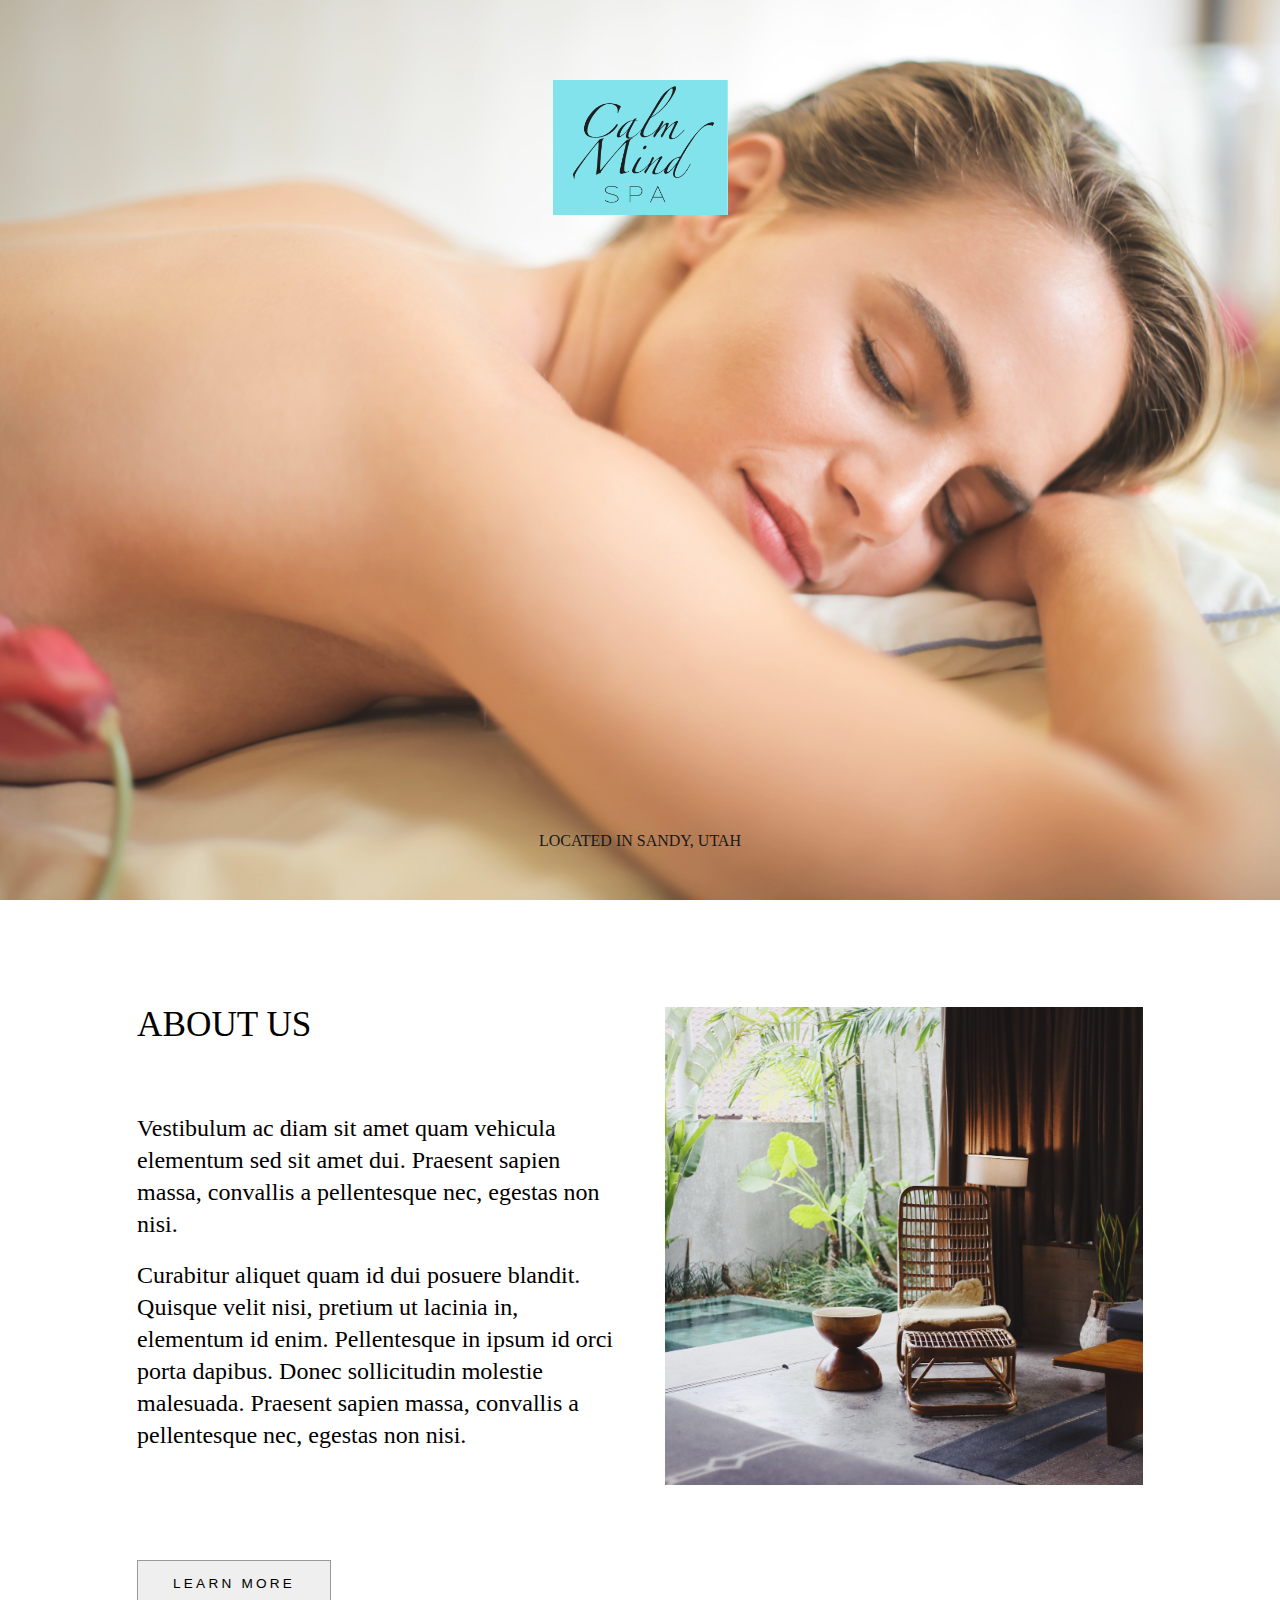
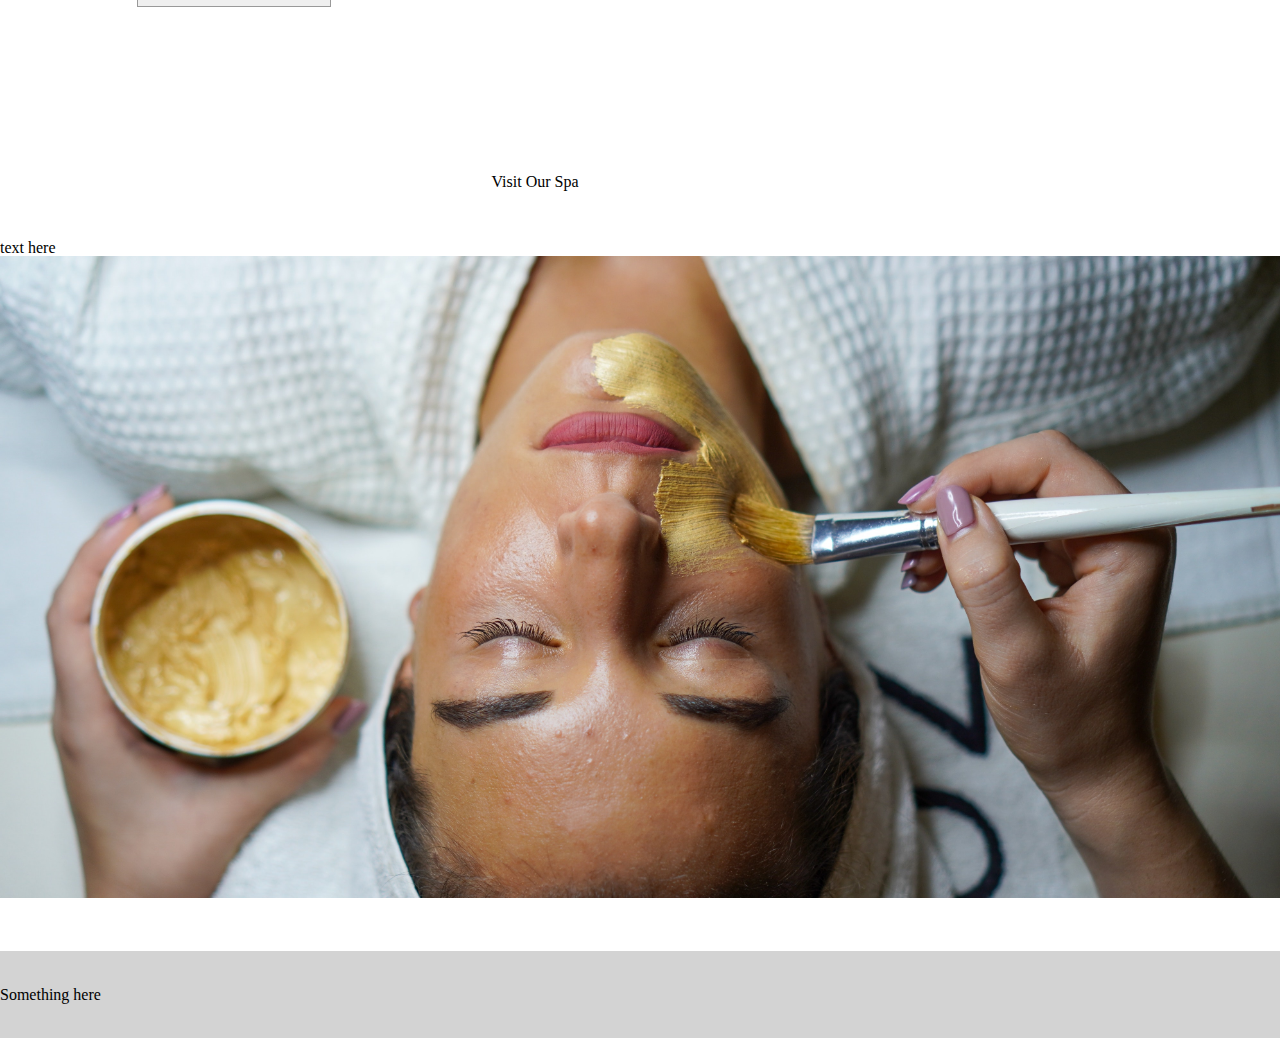
==== index.html @ 41650044 "added about page" ====
<!DOCTYPE html>
<html lang="en">
  <head>
    <meta charset="utf-8" />
    <meta name="viewport" content="width=device-width, initial-scale=1" />
    <title>Home: Calm Mind Spa</title>
    <link rel="stylesheet" href="css/index.css" />
  </head>

  <body>
    <header class="showimage">
      <a href="index.html"
        ><img class="centered" src="images/calmmindlogo.png" alt="companylogo"
      /></a>

      <p>LOCATED IN SANDY, UTAH</p>
    </header>
    <main>
      <section id="about">
        <div class="contentblock">
          <div class="block1">
            <h2>ABOUT US</h2>
            <p>
              Vestibulum ac diam sit amet quam vehicula elementum sed sit amet
              dui. Praesent sapien massa, convallis a pellentesque nec, egestas
			  non nisi. </p>
			  <p>Curabitur aliquet quam id dui posuere blandit. Quisque
              velit nisi, pretium ut lacinia in, elementum id enim. Pellentesque
              in ipsum id orci porta dapibus. Donec sollicitudin molestie
              malesuada. Praesent sapien massa, convallis a pellentesque nec, egestas
			  non nisi.
            </p>

            <a href="about.html"><button>LEARN MORE</button></a>
          </div>
          <!--closes block1-->
          <img src="images/relaxingseatbypool.jpg" alt="" />
        </div>
        <!--closes contentblock-->
      </section>
      <section id="homevideo">
        <h3>Visit Our Spa</h3>
        <media></media>
      </section>
      <section id="feature">
        <h3>text here</h3>
        <img src="images/womangettingfacialmask.jpg" alt="" />
      </section>
    </main>
    <footer>
      <p>Something here</p>
    </footer>
    <script type="text/javascript" src="js/main.js"></script>
  </body>
</html>
---- css/index.css ----
/* This is air traffic control! */
/* http://meyerweb.com/eric/tools/css/reset/ 
   v2.0 | 20110126
   License: none (public domain)
*/
html,
body,
div,
span,
applet,
object,
iframe,
h1,
h2,
h3,
h4,
h5,
h6,
p,
blockquote,
pre,
a,
abbr,
acronym,
address,
big,
cite,
code,
del,
dfn,
em,
img,
ins,
kbd,
q,
s,
samp,
small,
strike,
strong,
sub,
sup,
tt,
var,
b,
u,
i,
center,
dl,
dt,
dd,
ol,
ul,
li,
fieldset,
form,
label,
legend,
table,
caption,
tbody,
tfoot,
thead,
tr,
th,
td,
article,
aside,
canvas,
details,
embed,
figure,
figcaption,
footer,
header,
hgroup,
menu,
nav,
output,
ruby,
section,
summary,
time,
mark,
audio,
video {
  margin: 0;
  padding: 0;
  border: 0;
  font-size: 100%;
  font: inherit;
  vertical-align: baseline;
}
/* HTML5 display-role reset for older browsers */
article,
aside,
details,
figcaption,
figure,
footer,
header,
hgroup,
menu,
nav,
section {
  display: block;
}
body {
  line-height: 1;
}
ol,
ul {
  list-style: none;
}
blockquote,
q {
  quotes: none;
}
blockquote:before,
blockquote:after,
q:before,
q:after {
  content: '';
  content: none;
}
table {
  border-collapse: collapse;
  border-spacing: 0;
}
html {
  box-sizing: border-box;
}
*,
*:before,
*:after {
  box-sizing: inherit;
}
.buttonstyle {
  border: 1px solid #999;
  padding: 15px 35px;
  font-size: 0.85rem;
  display: inline-block;
  letter-spacing: 0.2rem;
  margin: 40px 0;
}
.buttonstyle:hover {
  background-color: #333;
  color: #fff;
  transition: background 0.35s ease-in-out;
}
header {
  display: flex;
  flex-direction: column;
  align-items: center;
  justify-content: space-between;
  padding-bottom: 2%;
}
header img.centered {
  width: 175px;
  margin-top: 80px;
}
h2 {
  font-size: 2.2rem;
  margin-bottom: 60px;
}
p {
  padding: 2% 0;
}
button {
  border: 1px solid #999;
  padding: 15px 35px;
  font-size: 0.85rem;
  display: inline-block;
  letter-spacing: 0.2rem;
  margin: 40px 0;
}
button:hover {
  background-color: #333;
  color: #fff;
  transition: background 0.35s ease-in-out;
}
section {
  margin: 50px 0;
}
footer {
  background-color: lightgray;
  padding: 10px 0;
}
header.showimage {
  background-image: url("../images/header1.jpg");
  height: 100vh;
  background-size: cover;
  background-position: center;
  background-repeat: no-repeat;
  opacity: 0.9;
}
header.showimage img.centered {
  width: 175px;
  margin-top: 80px;
}
main {
  margin: 0 auto;
}
section#about {
  max-width: 1070px;
  padding: 6% 0;
  margin: 30px auto;
}
section#about img {
  width: 100%;
}
section#about .contentblock {
  padding: 0 3%;
  display: grid;
  grid-template-columns: 1fr 1fr;
  column-gap: 5%;
}
section#about .contentblock button {
  margin-top: 100px;
}
section#about p {
  font-size: 1.5rem;
  line-height: 2rem;
}
section#homevideo {
  display: flex;
  flex-direction: column;
  align-items: center;
  max-width: 1070px;
}
section#feature img {
  width: 100%;
}
header {
  background-image: none;
}
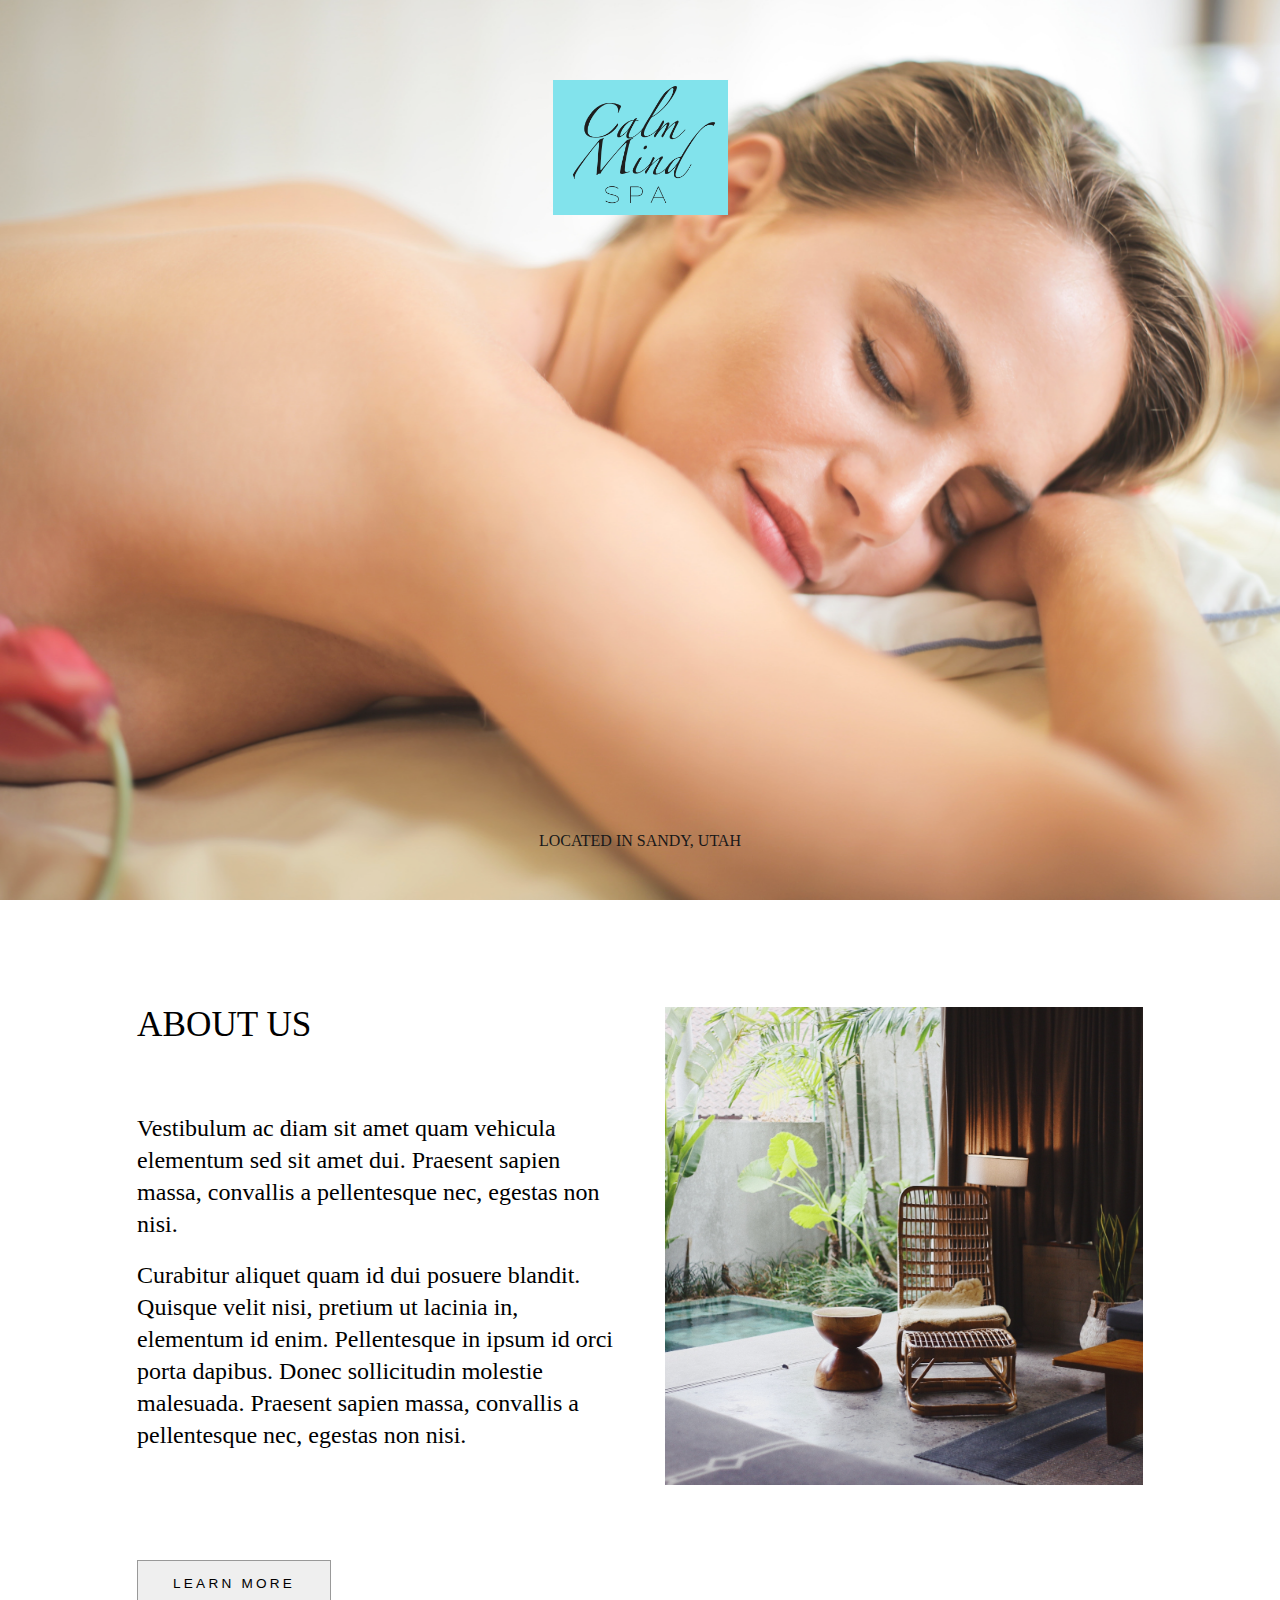
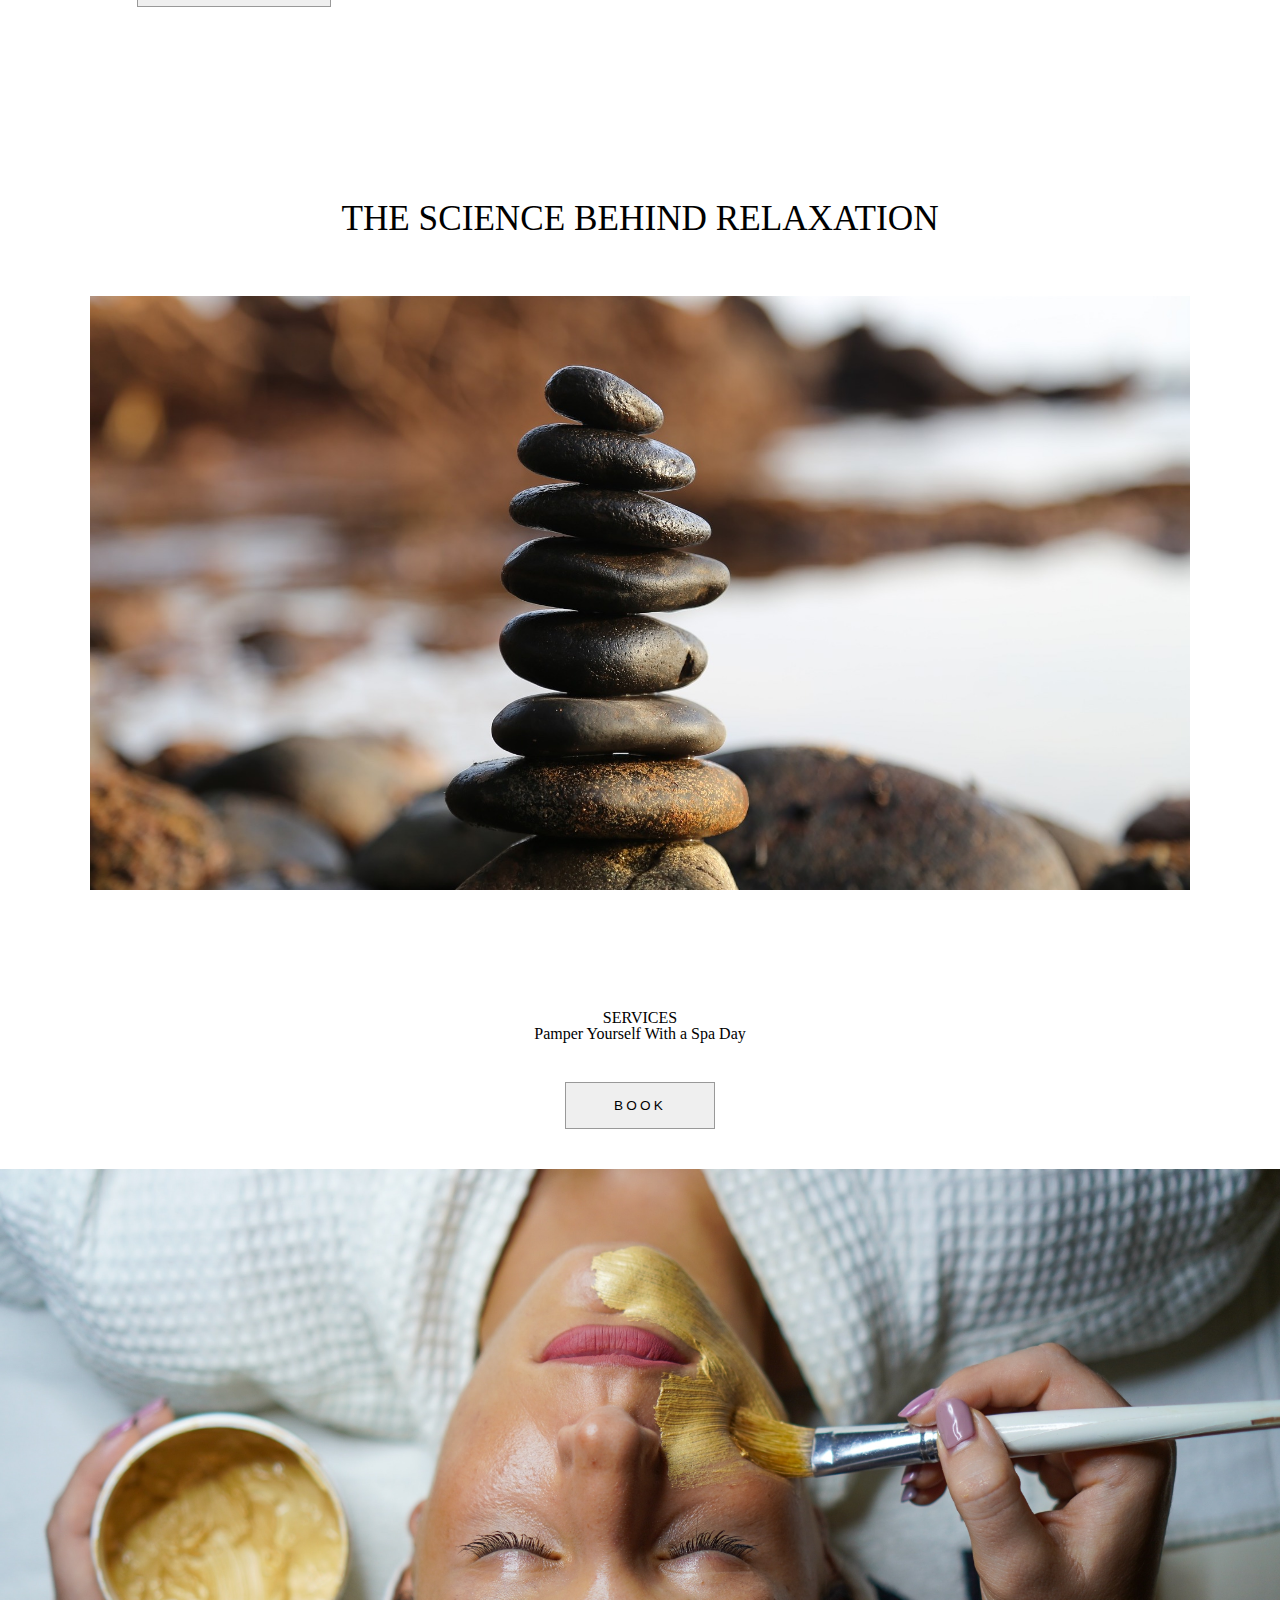
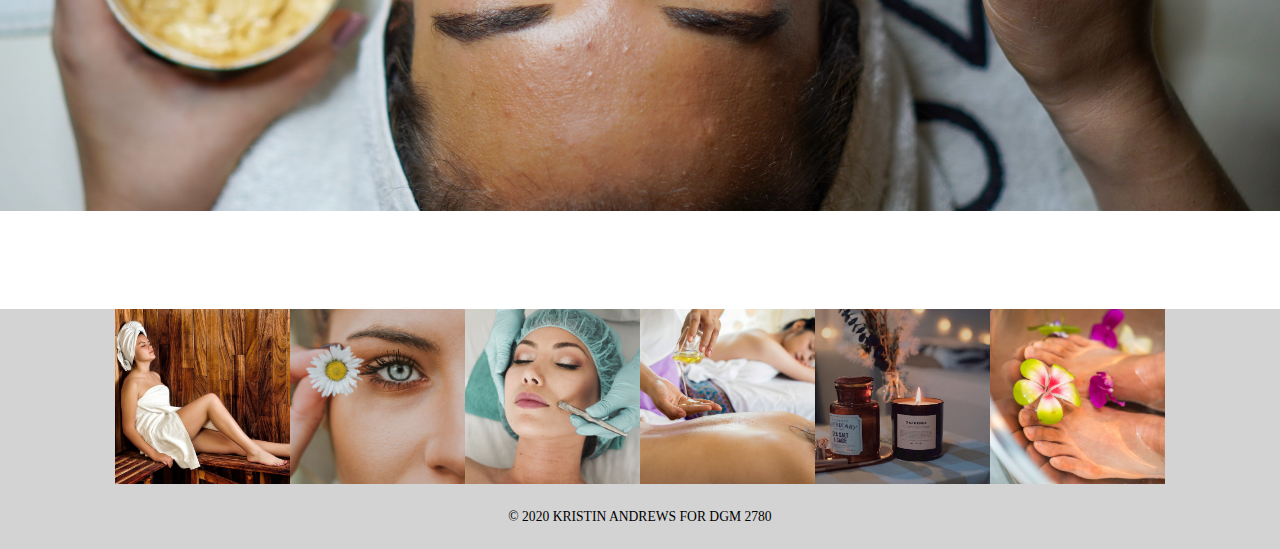
==== commit e5a4a15f: "footer additions" ====
--- a/index.html
+++ b/index.html
@@ -23,12 +23,14 @@
             <p>
               Vestibulum ac diam sit amet quam vehicula elementum sed sit amet
               dui. Praesent sapien massa, convallis a pellentesque nec, egestas
-			  non nisi. </p>
-			  <p>Curabitur aliquet quam id dui posuere blandit. Quisque
-              velit nisi, pretium ut lacinia in, elementum id enim. Pellentesque
-              in ipsum id orci porta dapibus. Donec sollicitudin molestie
-              malesuada. Praesent sapien massa, convallis a pellentesque nec, egestas
-			  non nisi.
+              non nisi.
+            </p>
+            <p>
+              Curabitur aliquet quam id dui posuere blandit. Quisque velit nisi,
+              pretium ut lacinia in, elementum id enim. Pellentesque in ipsum id
+              orci porta dapibus. Donec sollicitudin molestie malesuada.
+              Praesent sapien massa, convallis a pellentesque nec, egestas non
+              nisi.
             </p>
 
             <a href="about.html"><button>LEARN MORE</button></a>
@@ -39,16 +41,31 @@
         <!--closes contentblock-->
       </section>
       <section id="homevideo">
-        <h3>Visit Our Spa</h3>
-        <media></media>
-      </section>
+		<h2>THE SCIENCE BEHIND RELAXATION</h2>
+		<div class="hiddenvideo">
+	   <img src="images/stackedstones.jpg" alt="stackedstones"/>  
+	</div>   <!--closes hiddenvideo class-->
+	 </section>
       <section id="feature">
-        <h3>text here</h3>
+		  <div class="overlay_text">
+		<h3>SERVICES</h3>
+		<h4>Pamper Yourself With a Spa Day</h4>
+		<button>BOOK</button>
+	</div>
         <img src="images/womangettingfacialmask.jpg" alt="" />
       </section>
     </main>
     <footer>
-      <p>Something here</p>
+		<div class="instaphotos">
+			<img src="images/womaninsauna.jpg" alt="">
+			<img src="images/eyewithflower.jpg" alt="">
+			<img src="images/prep.jpg" alt="">
+			<img src="images/massageoil.jpg" alt="">
+			<img src="images/candles.jpg" alt="">
+			<img src="images/pedicure.jpg" alt="">
+			
+				</div>
+      <p>&copy; 2020 KRISTIN ANDREWS FOR DGM 2780</p>
     </footer>
     <script type="text/javascript" src="js/main.js"></script>
   </body>
--- a/css/index.css
+++ b/css/index.css
@@ -142,6 +142,8 @@
   display: inline-block;
   letter-spacing: 0.2rem;
   margin: 40px 0;
+  min-width: 150px;
+  max-width: 200px;
 }
 .buttonstyle:hover {
   background-color: #333;
@@ -162,6 +164,9 @@
 h2 {
   font-size: 2.2rem;
   margin-bottom: 60px;
+}
+main {
+  margin: 0 auto;
 }
 p {
   padding: 2% 0;
@@ -173,6 +178,8 @@
   display: inline-block;
   letter-spacing: 0.2rem;
   margin: 40px 0;
+  min-width: 150px;
+  max-width: 200px;
 }
 button:hover {
   background-color: #333;
@@ -180,11 +187,18 @@
   transition: background 0.35s ease-in-out;
 }
 section {
-  margin: 50px 0;
+  margin: 40px 0;
 }
 footer {
   background-color: lightgray;
-  padding: 10px 0;
+  padding: 0;
+  font-size: 0.85rem;
+  display: flex;
+  flex-direction: column;
+  align-items: center;
+}
+footer img {
+  width: 175px;
 }
 header.showimage {
   background-image: url("../images/header1.jpg");
@@ -194,17 +208,13 @@
   background-repeat: no-repeat;
   opacity: 0.9;
 }
-header.showimage img.centered {
-  width: 175px;
-  margin-top: 80px;
-}
 main {
   margin: 0 auto;
 }
 section#about {
   max-width: 1070px;
   padding: 6% 0;
-  margin: 30px auto;
+  margin: 30px auto 0px auto;
 }
 section#about img {
   width: 100%;
@@ -226,11 +236,29 @@
   display: flex;
   flex-direction: column;
   align-items: center;
-  max-width: 1070px;
+  max-width: 1100px;
+  margin: 0 auto;
+  padding: 6% 0;
+}
+section#homevideo img {
+  width: 100%;
+}
+section#feature {
+  margin-bottom: 95px;
 }
 section#feature img {
   width: 100%;
 }
+section#feature .overlay_text {
+  display: flex;
+  flex-direction: column;
+  align-items: center;
+  text-align: center;
+}
+footer .instaphotos {
+  display: flex;
+  max-width: 1100px;
+}
 header {
   background-image: none;
 }
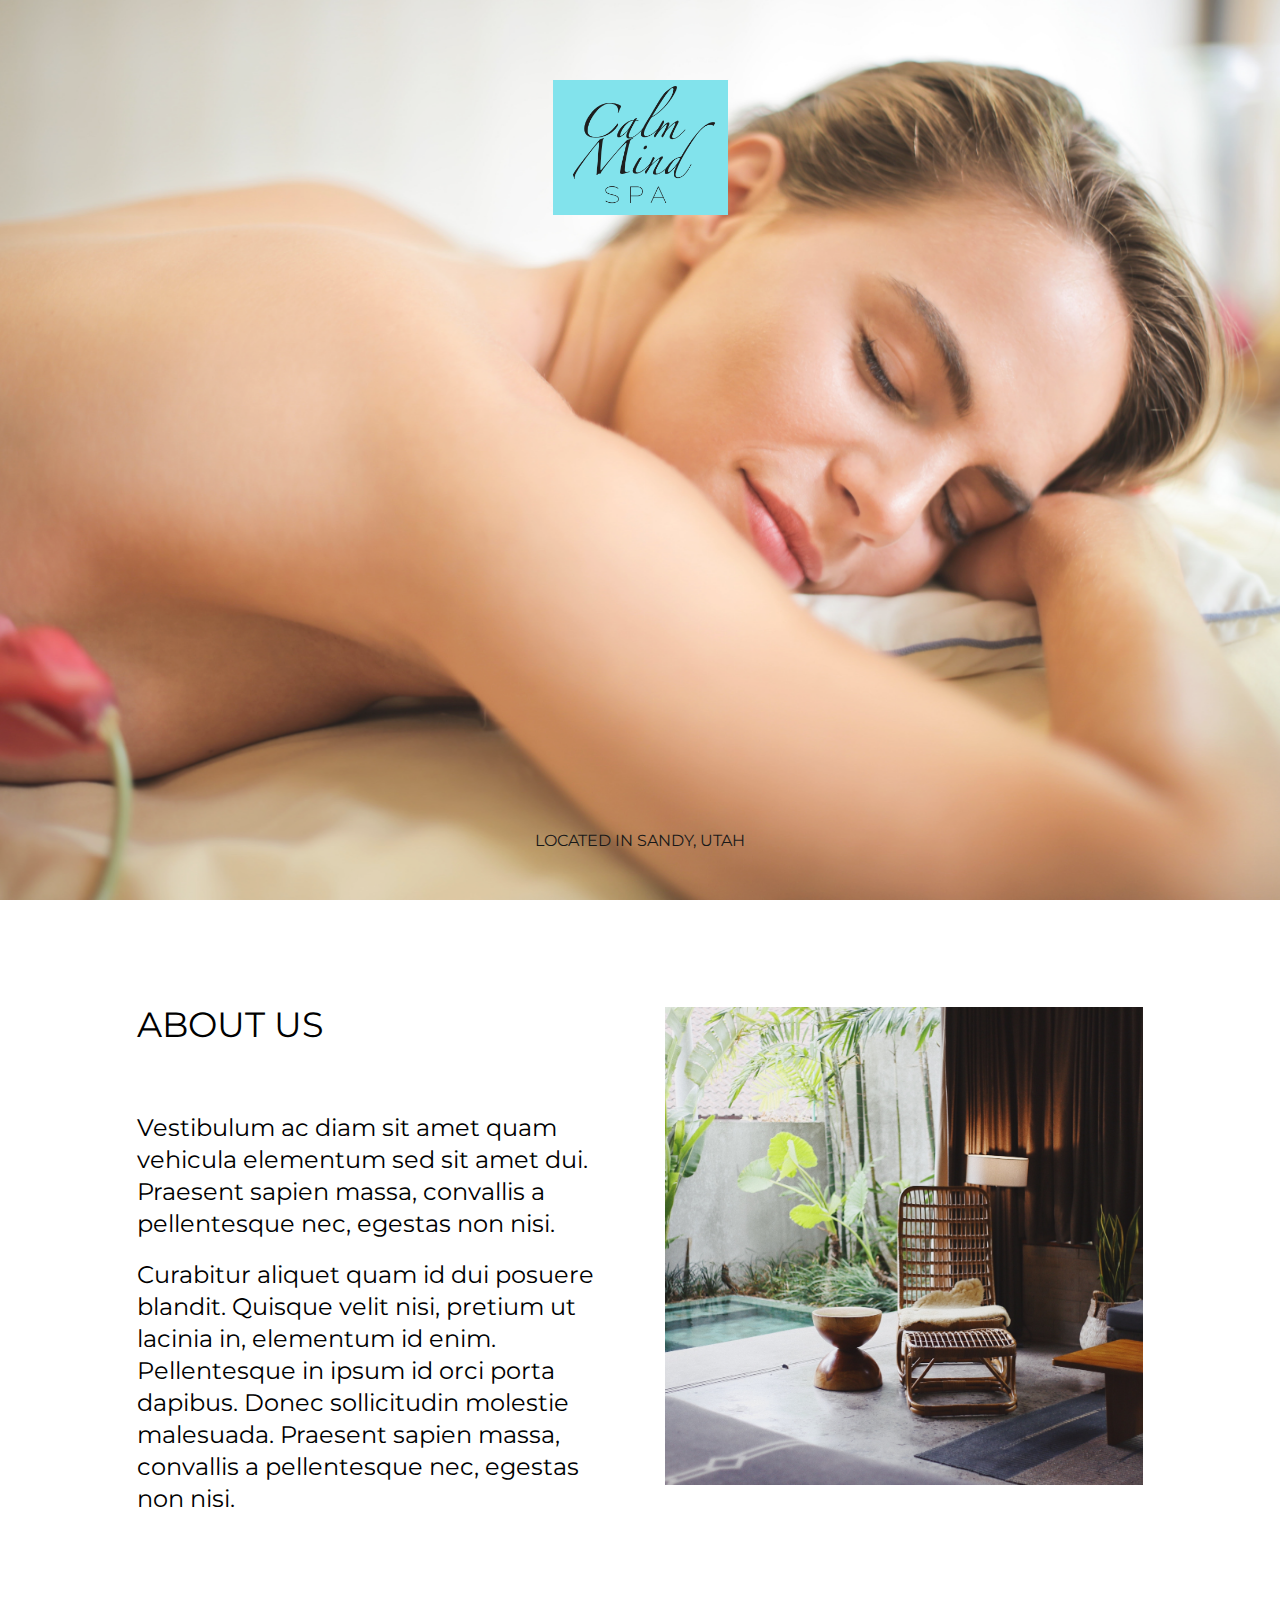
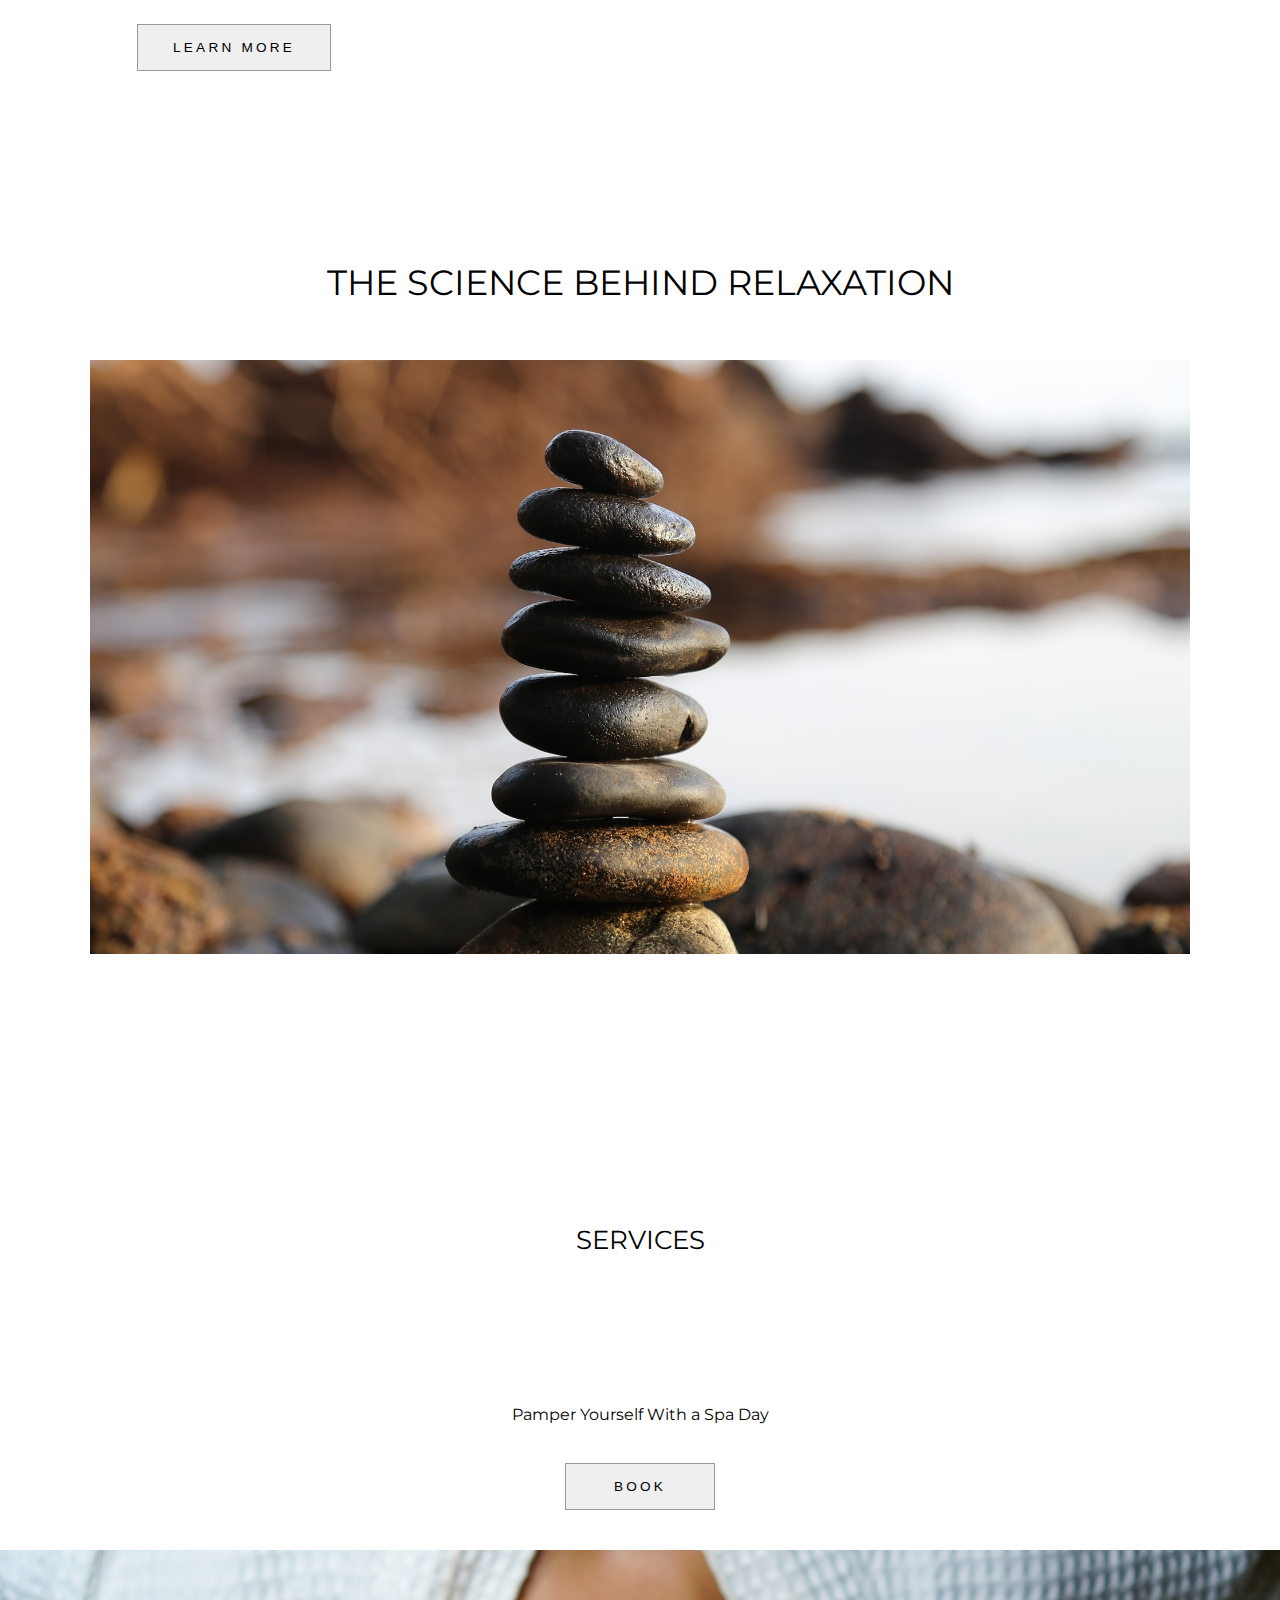
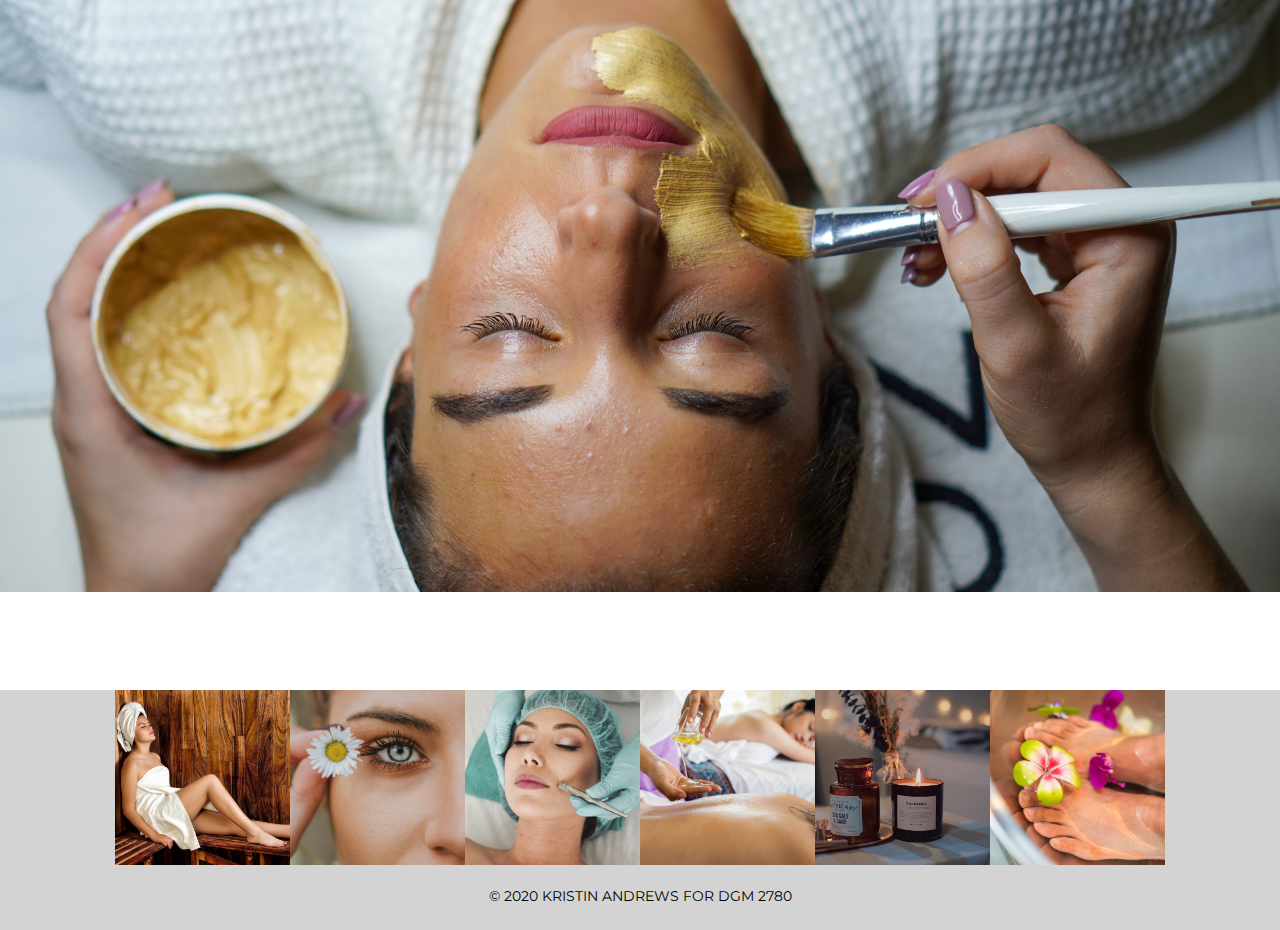
==== commit 063f0ee2: "added last image" ====
--- a/index.html
+++ b/index.html
@@ -4,7 +4,9 @@
     <meta charset="utf-8" />
     <meta name="viewport" content="width=device-width, initial-scale=1" />
     <title>Home: Calm Mind Spa</title>
-    <link rel="stylesheet" href="css/index.css" />
+	<link rel="stylesheet" href="css/index.css" />
+	<link href="https://fonts.googleapis.com/css?family=Open+Sans&display=swap" rel="stylesheet">
+	<link href="https://fonts.googleapis.com/css?family=Montserrat&display=swap" rel="stylesheet">
   </head>
 
   <body>
--- a/css/index.css
+++ b/css/index.css
@@ -150,6 +150,9 @@
   color: #fff;
   transition: background 0.35s ease-in-out;
 }
+body {
+  font-family: 'Montserrat', sans-serif;
+}
 header {
   display: flex;
   flex-direction: column;
@@ -164,6 +167,10 @@
 h2 {
   font-size: 2.2rem;
   margin-bottom: 60px;
+}
+h3 {
+  font-size: 1.6rem;
+  padding: 12% 0;
 }
 main {
   margin: 0 auto;
@@ -187,7 +194,7 @@
   transition: background 0.35s ease-in-out;
 }
 section {
-  margin: 40px 0;
+  margin: 40px auto;
 }
 footer {
   background-color: lightgray;
@@ -262,3 +269,50 @@
 header {
   background-image: none;
 }
+.contentblock {
+  margin: 0 auto;
+  max-width: 1100px;
+  padding: 0 3%;
+  display: grid;
+  grid-template-columns: 1fr 1fr;
+  column-gap: 5%;
+}
+.contentblock p {
+  font-size: 1.5rem;
+  line-height: 2rem;
+}
+.contentblock img {
+  width: 100%;
+}
+.contentblock .intro {
+  align-self: center;
+}
+section.spread {
+  padding-bottom: 100px;
+  border-bottom: 1px solid #aaa;
+  max-width: 1100px;
+}
+section.width_constraint img {
+  width: 100%;
+}
+div#bios {
+  display: grid;
+  grid-template-columns: 1fr 1fr 1fr;
+  column-gap: 2%;
+  padding: 2%;
+}
+div#bios p {
+  font-size: 1.2rem;
+  line-height: 2rem;
+  padding-right: 5%;
+}
+section#testimonials {
+  display: flex;
+  flex-direction: column;
+  align-items: center;
+  justify-content: center;
+  max-width: 1100px;
+}
+section#testimonials img {
+  width: 100%;
+}
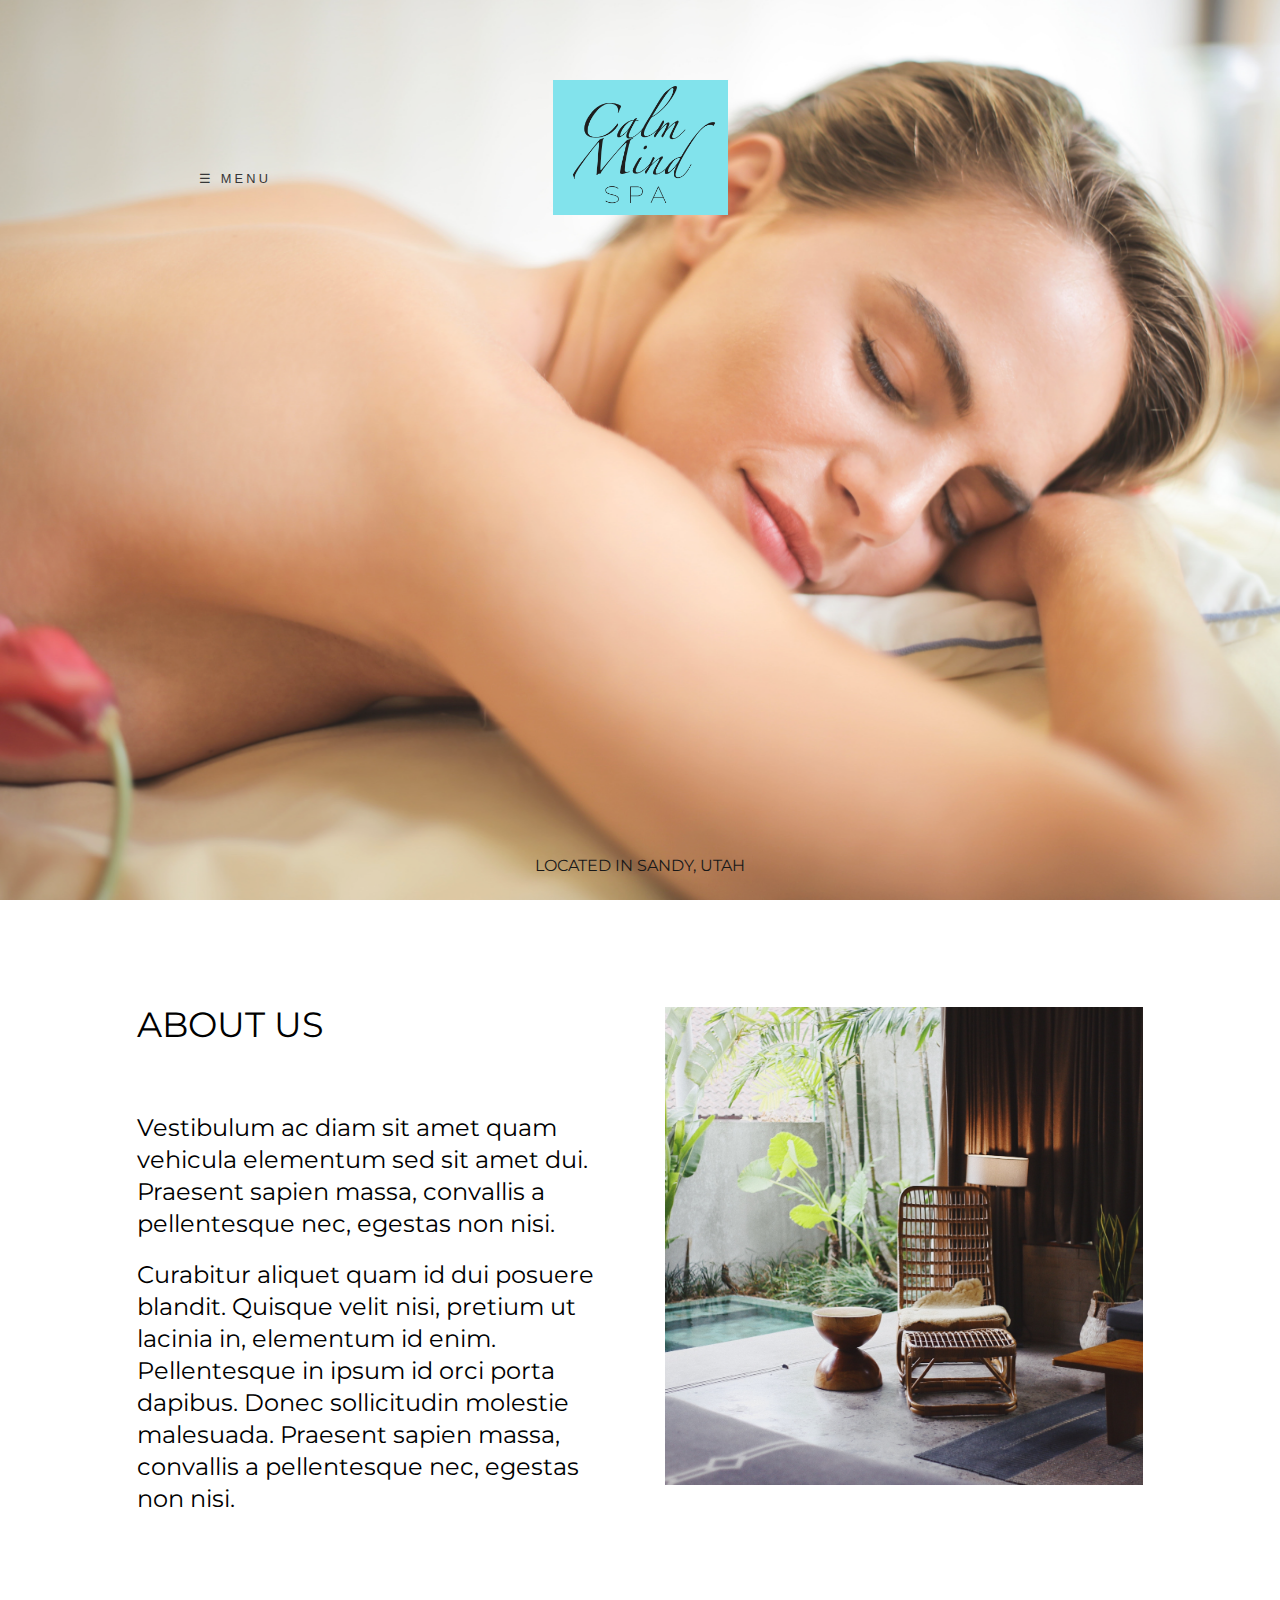
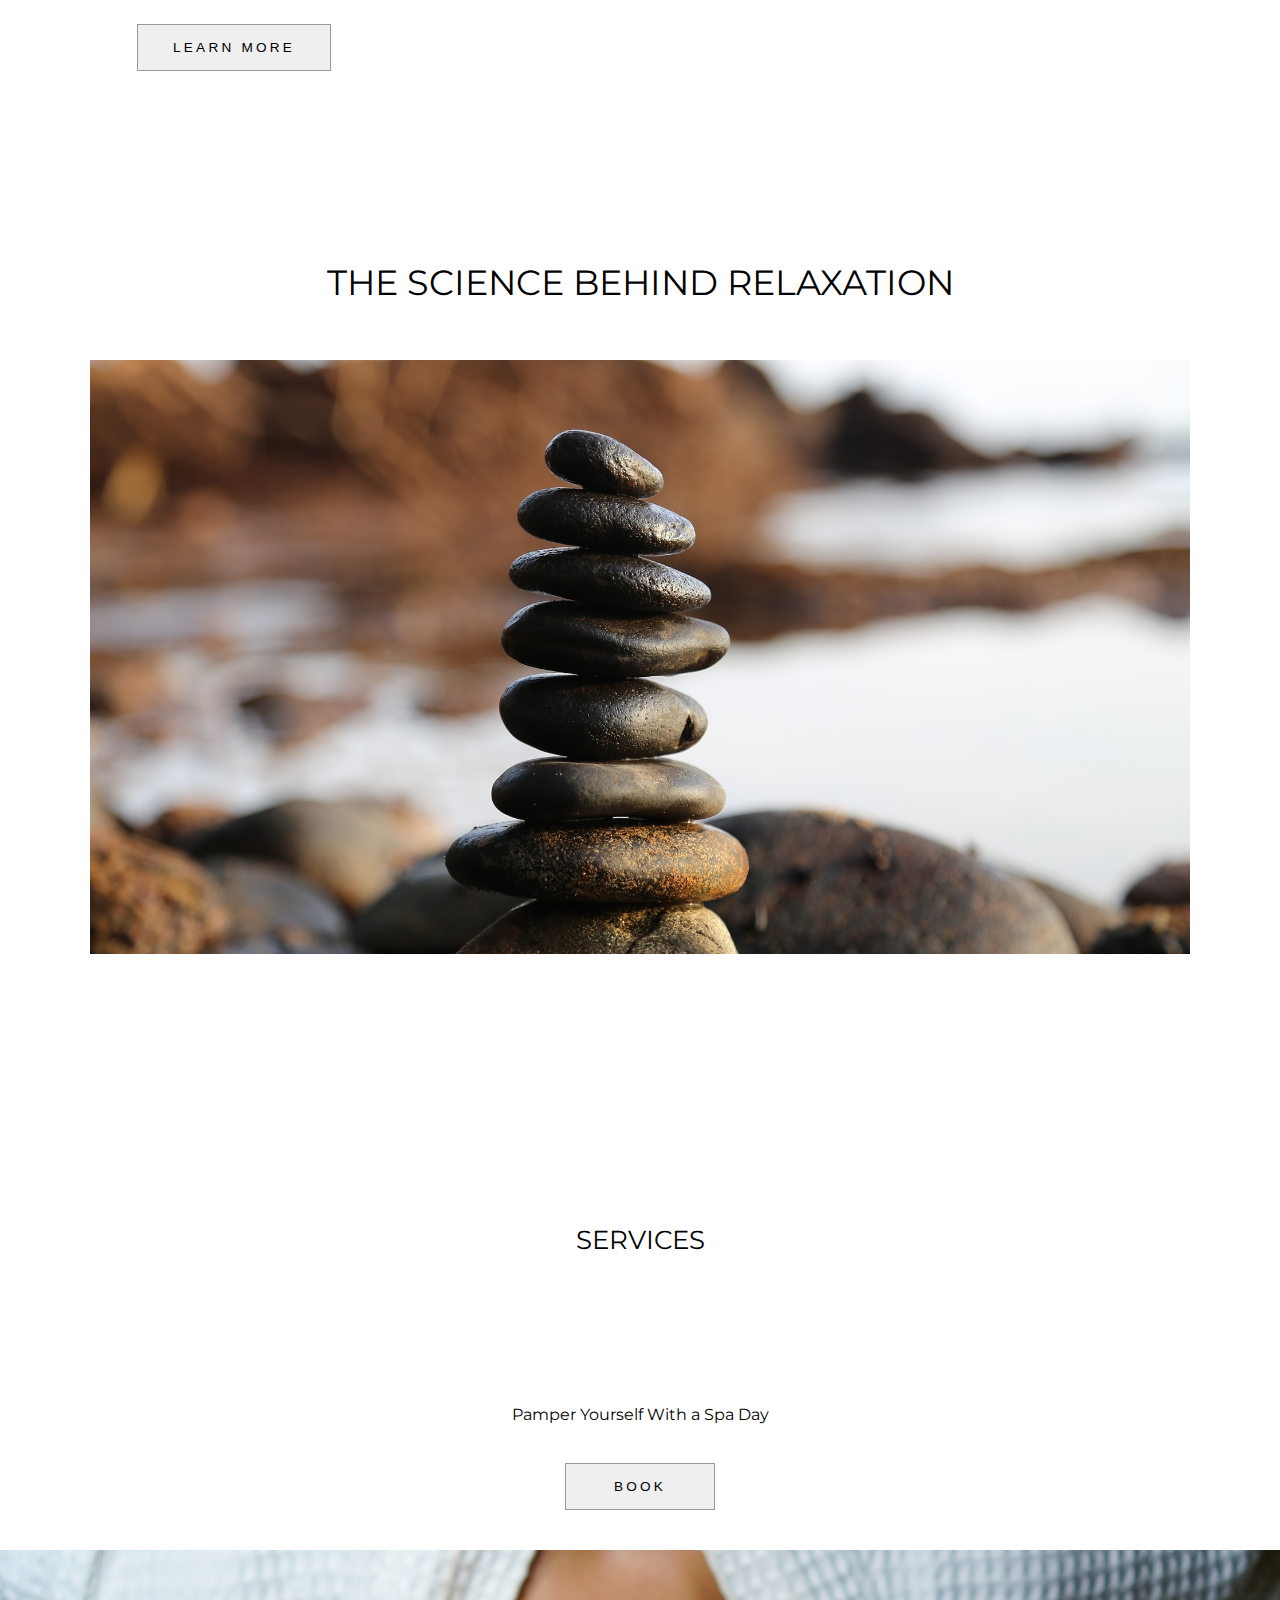
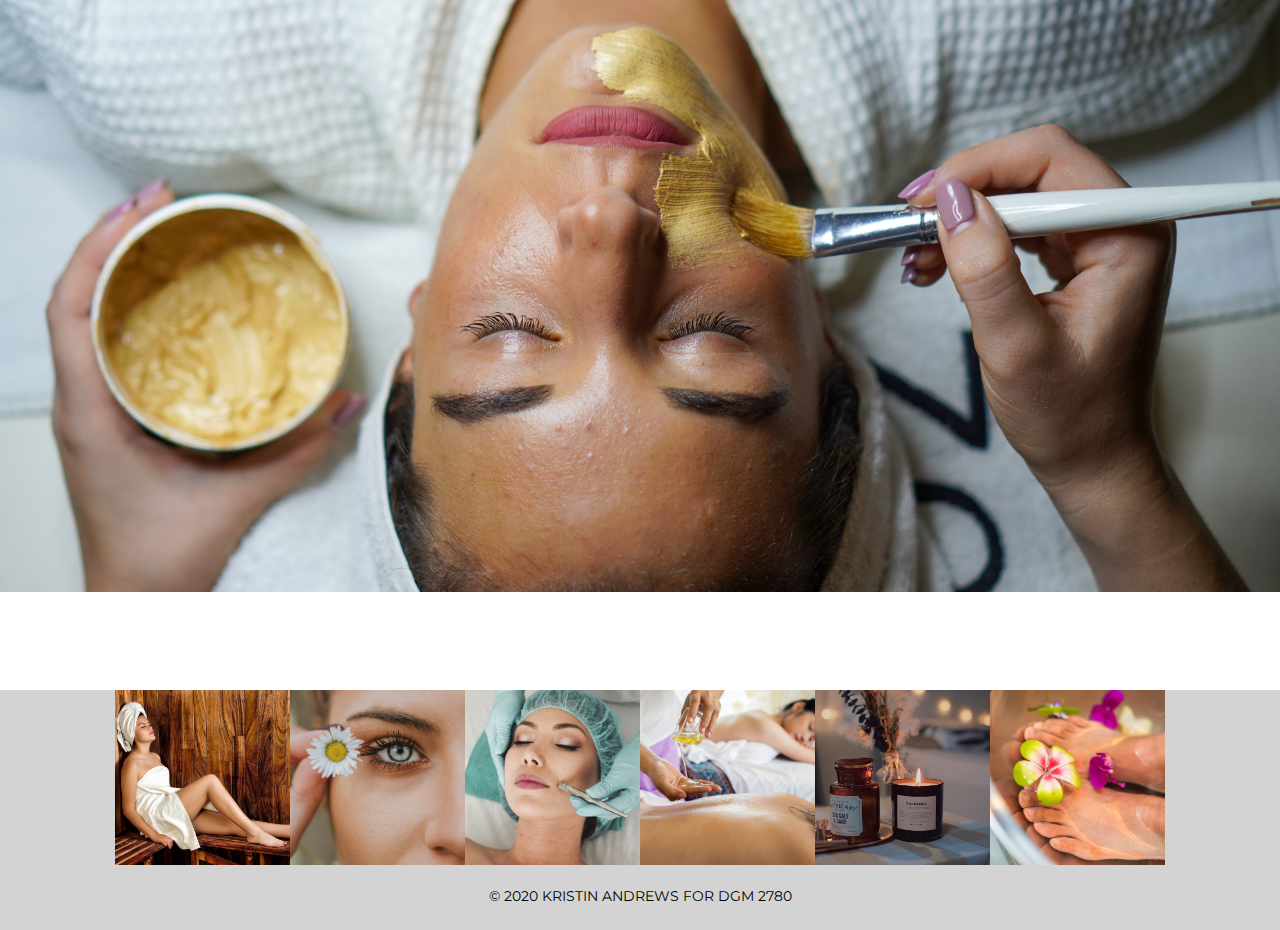
==== commit 14e243cc: "added nav menu" ====
--- a/index.html
+++ b/index.html
@@ -11,13 +11,28 @@
 
   <body>
     <header class="showimage">
-      <a href="index.html"
+		<nav id="blackNav">
+			<button id="navButton" onclick="toggleMenu()">
+				<span>&#9776; MENU</span>
+				<span>&otimes; CLOSE</span>
+			</button>
+		  <ul id="primaryNav" class="hide">
+			<li><a href="#">Home</a></li>
+			<li><a href="#">Opinion</a></li>
+			<li class="active"><a href="#">Politics</a></li>
+			<li><a href="#">Business</a></li>
+		  </ul>
+		</nav>
+	  <div class="centerDiv"> 
+		<a href="index.html"
         ><img class="centered" src="images/calmmindlogo.png" alt="companylogo"
       /></a>
-
-      <p>LOCATED IN SANDY, UTAH</p>
+	
+	  <p>LOCATED IN SANDY, UTAH</p>
+	</div> <!--closes centered-->
     </header>
     <main>
+		
       <section id="about">
         <div class="contentblock">
           <div class="block1">
--- a/css/index.css
+++ b/css/index.css
@@ -153,16 +153,81 @@
 body {
   font-family: 'Montserrat', sans-serif;
 }
-header {
-  display: flex;
-  flex-direction: column;
-  align-items: center;
-  justify-content: space-between;
-  padding-bottom: 2%;
-}
 header img.centered {
   width: 175px;
   margin-top: 80px;
+  position: relative;
+}
+header .centerDiv {
+  display: flex;
+  flex-direction: column;
+  align-items: center;
+  justify-content: space-between;
+  height: 100vh;
+  padding-bottom: 0;
+  position: relative;
+}
+nav {
+  background-color: transparent;
+  margin-bottom: 0;
+  width: 25%;
+  z-index: 1;
+  position: absolute;
+  left: 12%;
+  top: 17%;
+}
+nav .open {
+  background-color: #222;
+  color: #fff;
+}
+nav .open:hover {
+  background-color: #222;
+}
+nav ul {
+  list-style-type: none;
+  padding: 0;
+  margin: 0;
+}
+nav ul li a {
+  display: block;
+  padding: 1rem 1rem;
+  text-decoration: none;
+  color: #fff;
+  font-size: 0.9rem;
+}
+nav #navButton span:nth-child(1) {
+  display: block;
+}
+nav #navButton span:nth-child(2) {
+  display: none;
+}
+nav #navButton.open span:nth-child(1) {
+  display: none;
+}
+nav #navButton.open span:nth-child(2) {
+  display: block;
+}
+nav #primaryNav {
+  height: 0;
+  overflow: hidden;
+  width: 152px;
+  margin-left: 2%;
+  background-color: #222;
+}
+nav #primaryNav.open {
+  height: auto;
+}
+nav button {
+  margin: 0.2rem 2%;
+  background-color: transparent;
+  border: none;
+  font-size: 0.8rem;
+  color: #222;
+}
+nav button:hover {
+  background-color: transparent;
+  color: #fff;
+  transition: background 0.35s ease-in-out;
 }
 h2 {
   font-size: 2.2rem;
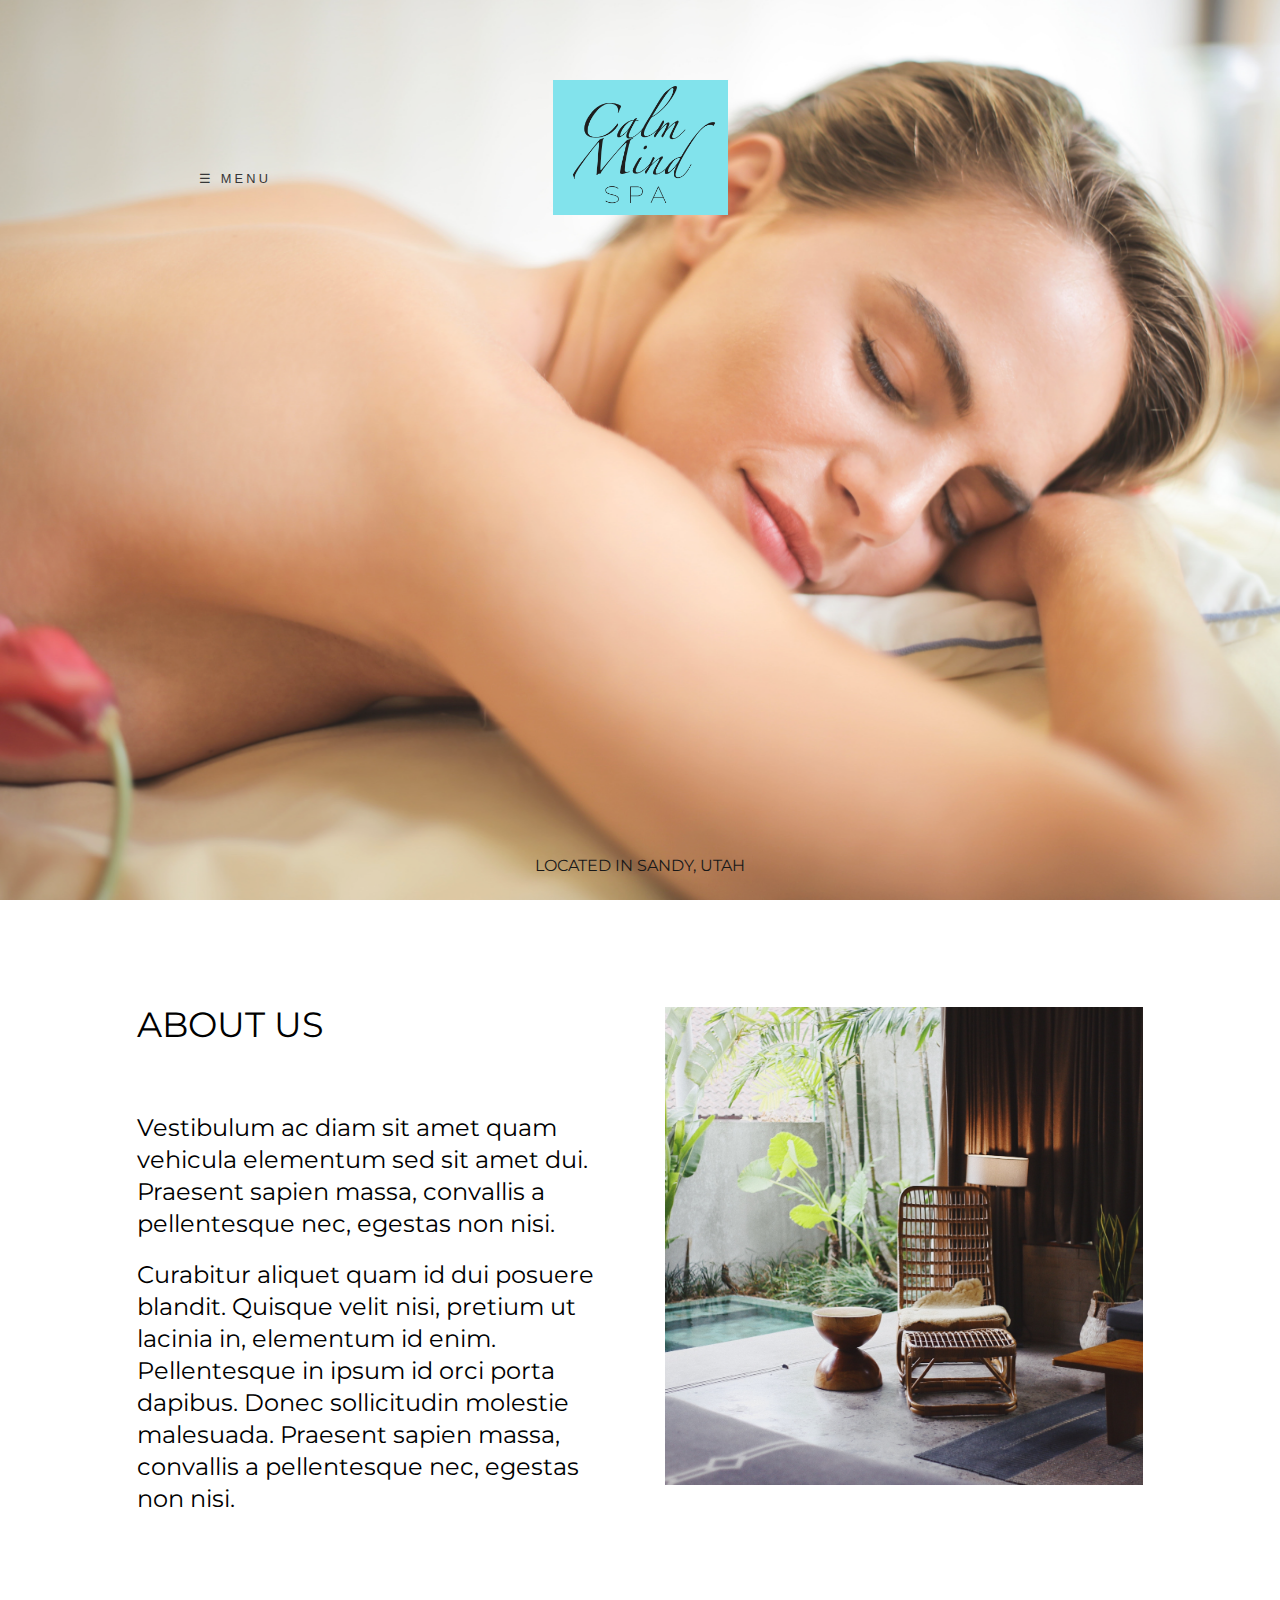
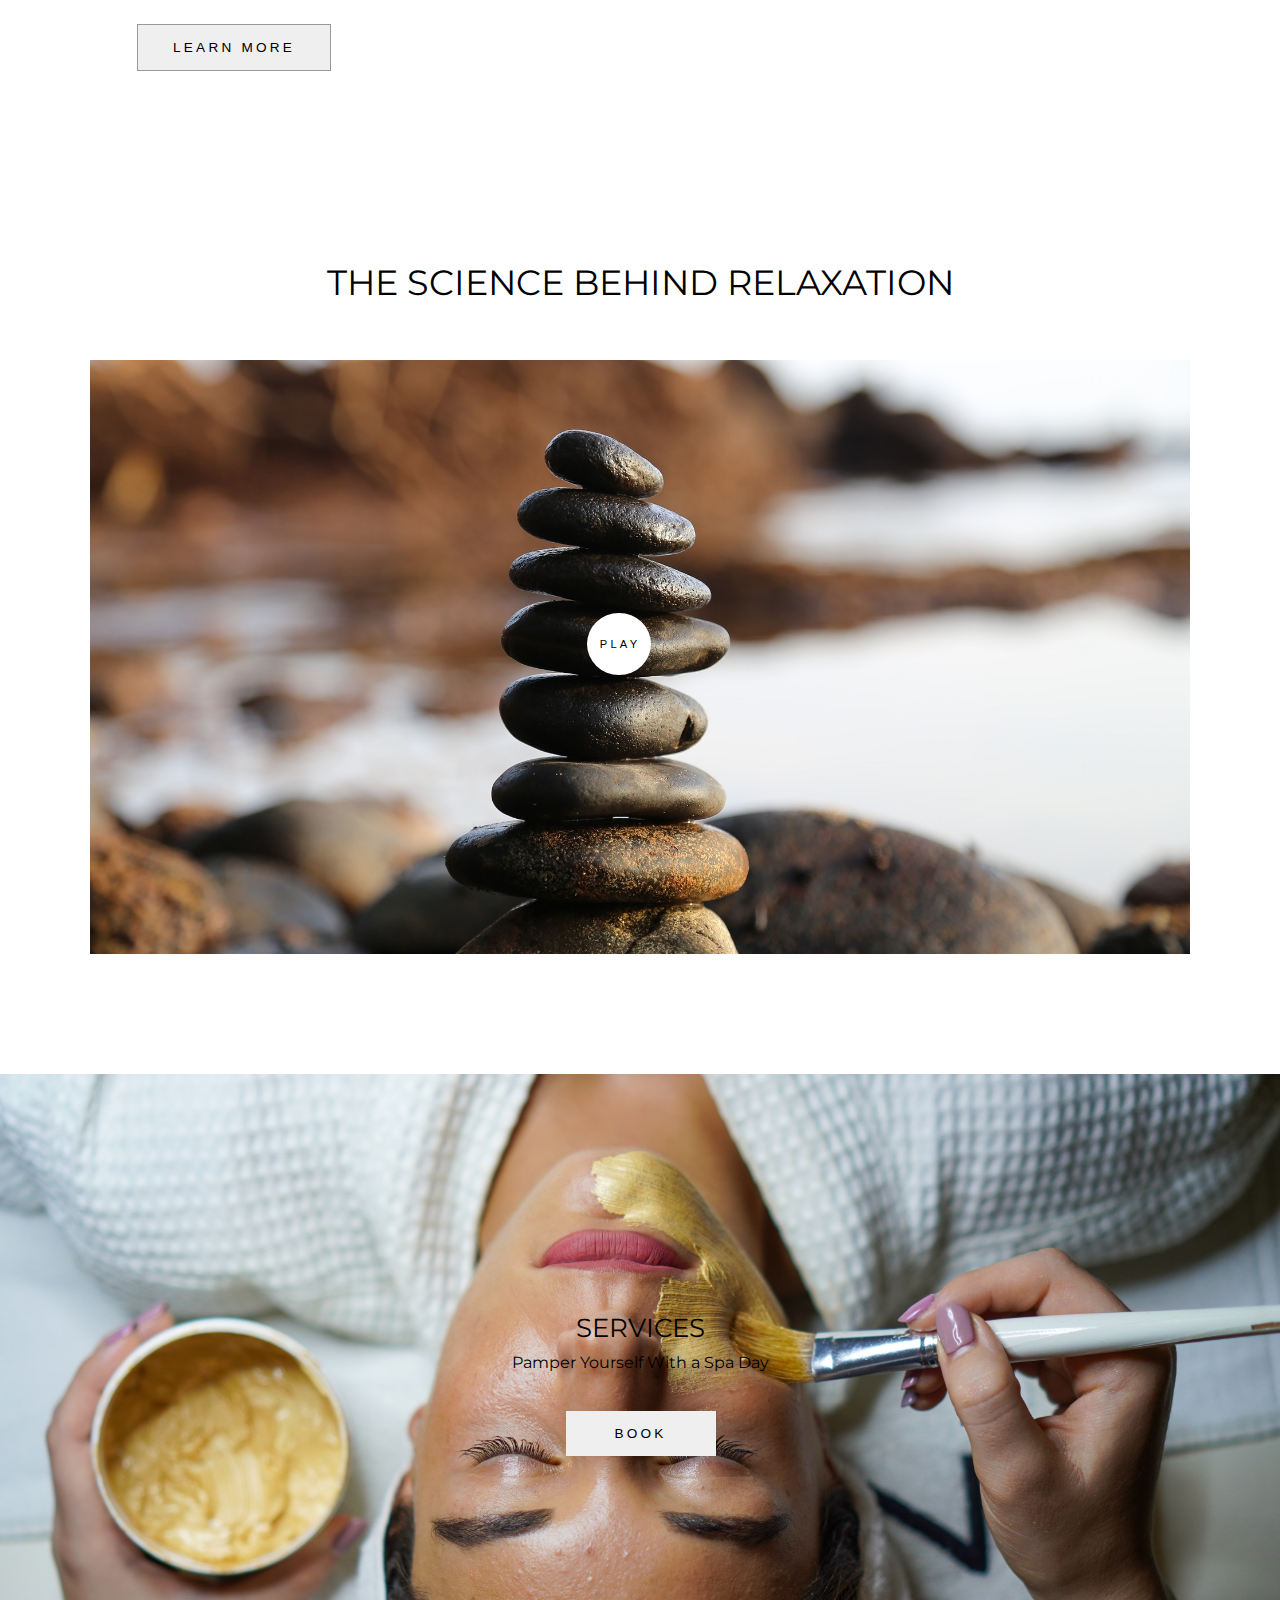
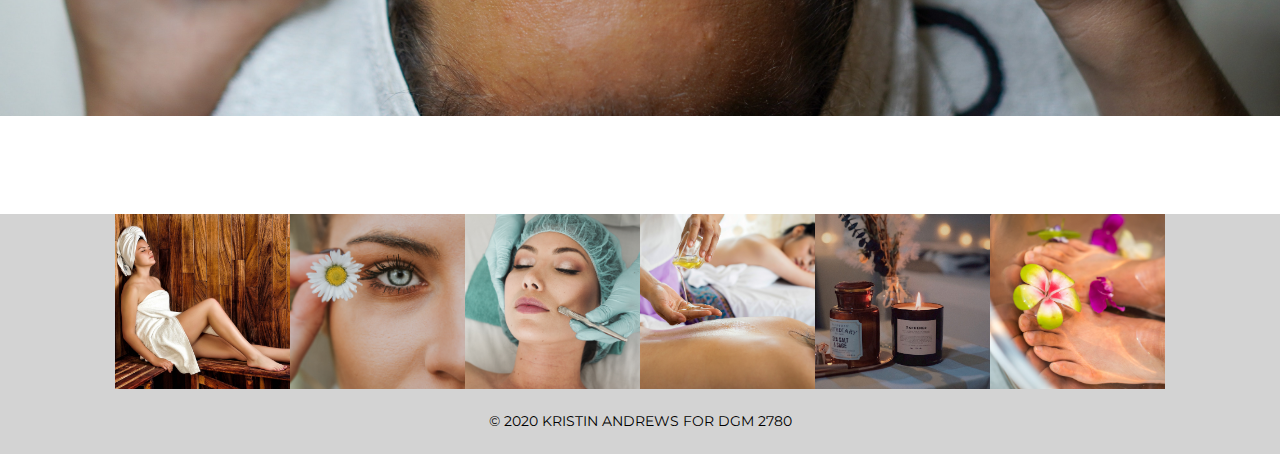
==== commit efa929af: "fixed overlayed text and buttons" ====
--- a/index.html
+++ b/index.html
@@ -60,6 +60,7 @@
       <section id="homevideo">
 		<h2>THE SCIENCE BEHIND RELAXATION</h2>
 		<div class="hiddenvideo">
+			<button class="round">PLAY</button>
 	   <img src="images/stackedstones.jpg" alt="stackedstones"/>  
 	</div>   <!--closes hiddenvideo class-->
 	 </section>
--- a/css/index.css
+++ b/css/index.css
@@ -150,6 +150,24 @@
   color: #fff;
   transition: background 0.35s ease-in-out;
 }
+.roundbutton {
+  background-color: #fff;
+  border: none;
+  color: #000;
+  padding: 25px 25px 25px 27px;
+  text-align: center;
+  text-decoration: none;
+  display: inline-block;
+  font-size: 0.7rem;
+  margin: 2px 2px;
+  border-radius: 50%;
+  width: 64px;
+  min-width: 50px;
+}
+.roundbutton:hover {
+  transition: background 1s ease-in-out;
+  color: #fff;
+}
 body {
   font-family: 'Montserrat', sans-serif;
 }
@@ -190,7 +208,7 @@
 }
 nav ul li a {
   display: block;
-  padding: 1rem 1rem;
+  padding: 1.2rem 1rem;
   text-decoration: none;
   color: #fff;
   font-size: 0.9rem;
@@ -258,6 +276,24 @@
   color: #fff;
   transition: background 0.35s ease-in-out;
 }
+.round {
+  background-color: #fff;
+  border: none;
+  color: #000;
+  padding: 25px 25px 25px 27px;
+  text-align: center;
+  text-decoration: none;
+  display: inline-block;
+  font-size: 0.7rem;
+  margin: 2px 2px;
+  border-radius: 50%;
+  width: 64px;
+  min-width: 50px;
+}
+.round:hover {
+  transition: background 1s ease-in-out;
+  color: #fff;
+}
 section {
   margin: 40px auto;
 }
@@ -307,6 +343,7 @@
 section#homevideo {
   display: flex;
   flex-direction: column;
+  position: relative;
   align-items: center;
   max-width: 1100px;
   margin: 0 auto;
@@ -315,7 +352,16 @@
 section#homevideo img {
   width: 100%;
 }
+section#homevideo button {
+  position: absolute;
+  top: 50%;
+  left: 45%;
+  display: flex;
+  justify-content: center;
+  z-index: 1;
+}
 section#feature {
+  position: relative;
   margin-bottom: 95px;
 }
 section#feature img {
@@ -326,6 +372,15 @@
   flex-direction: column;
   align-items: center;
   text-align: center;
+  position: absolute;
+  top: 35%;
+  left: 40%;
+}
+section#feature .overlay_text h3 {
+  padding: 15px;
+}
+section#feature .overlay_text button {
+  border: none;
 }
 footer .instaphotos {
   display: flex;
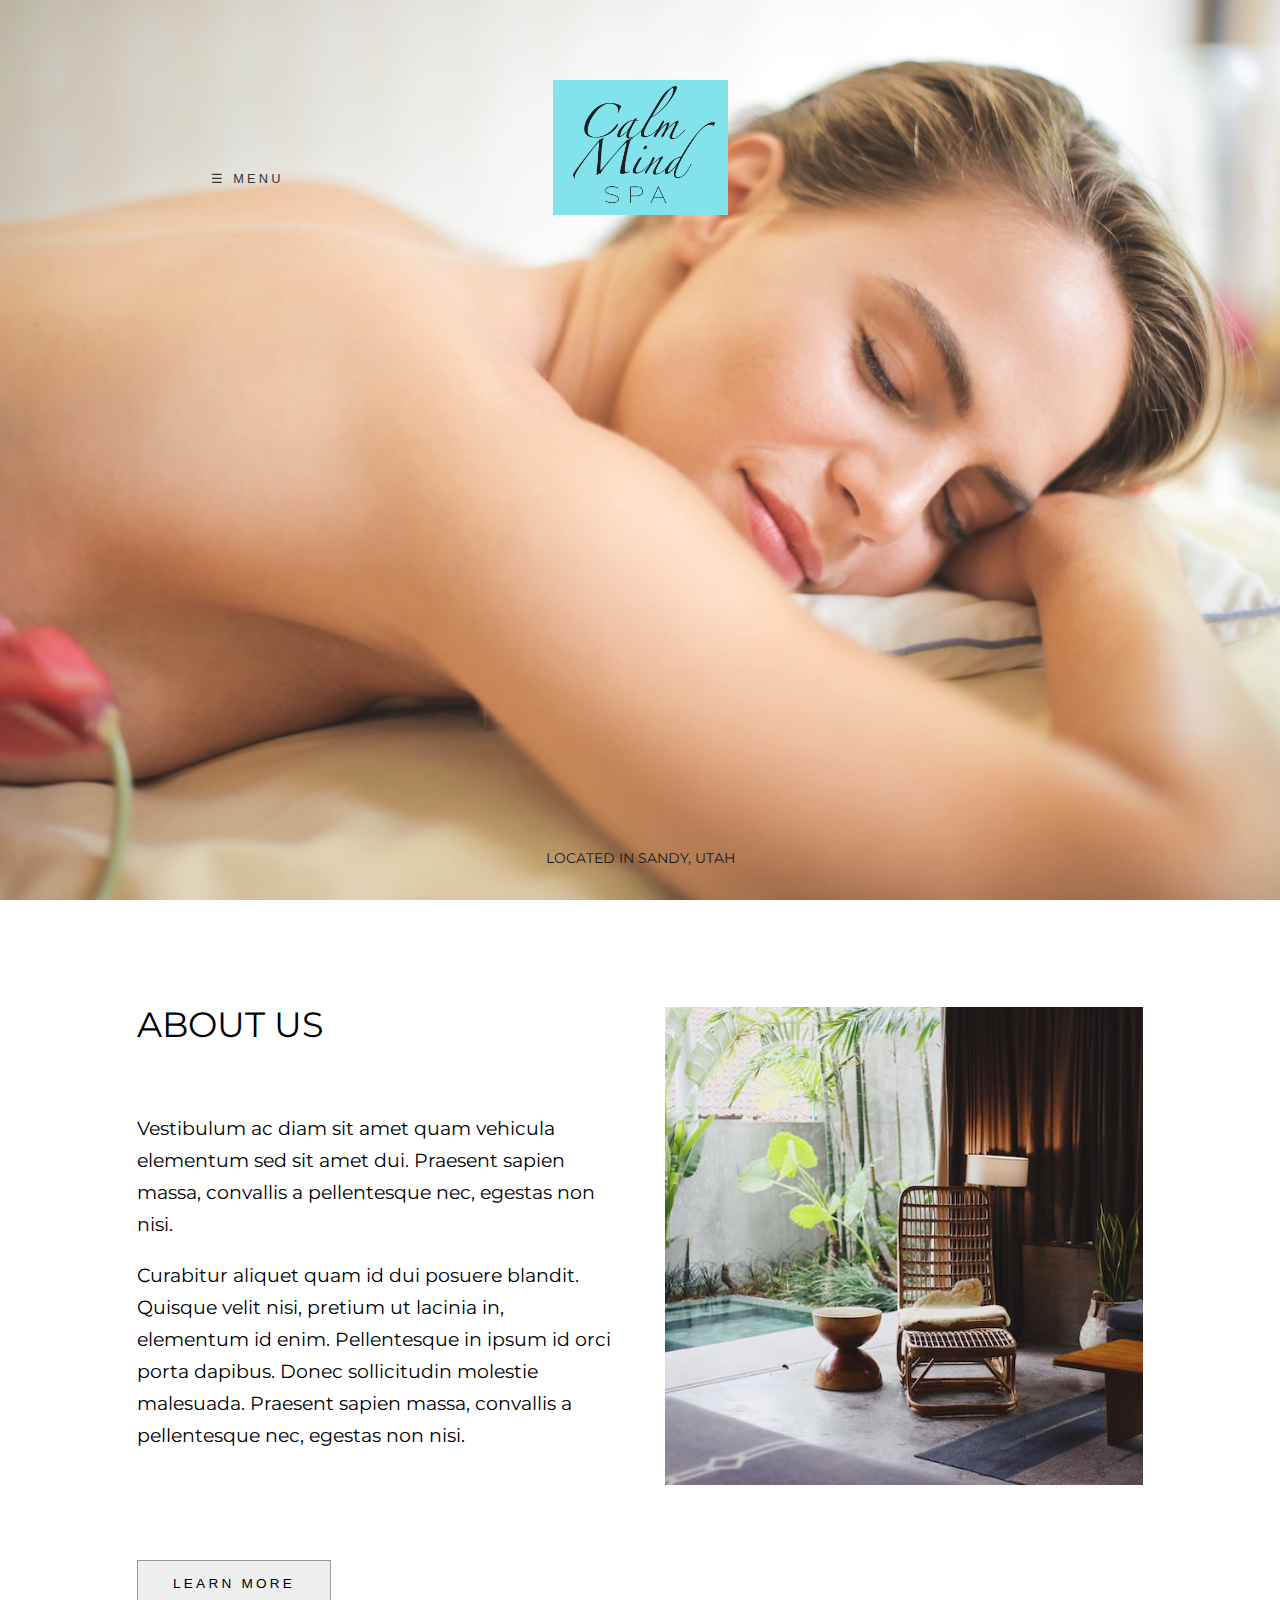
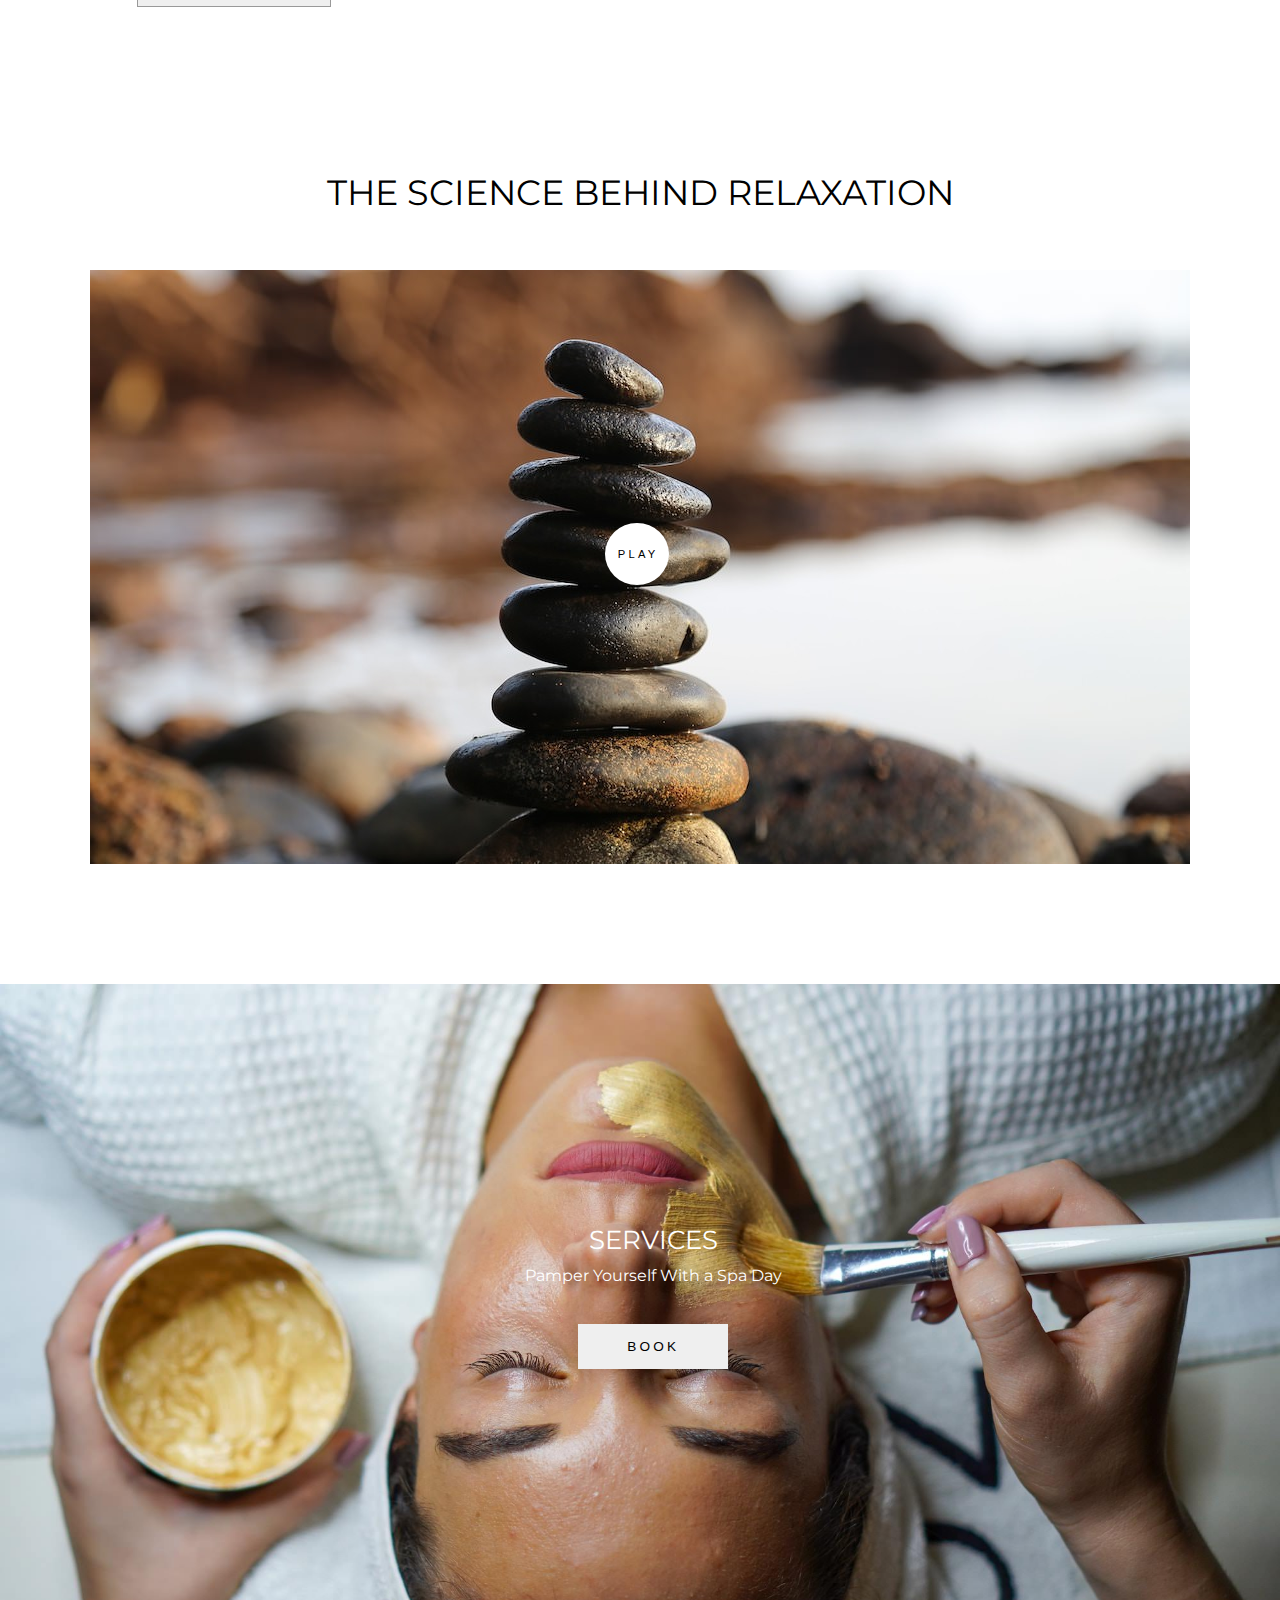
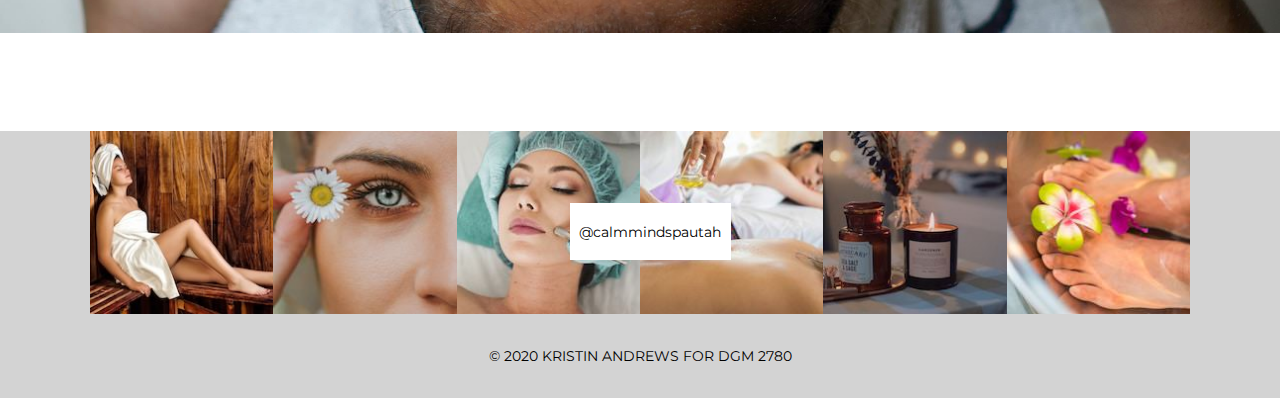
==== commit db0572a4: "compressed images" ====
--- a/index.html
+++ b/index.html
@@ -17,10 +17,10 @@
 				<span>&otimes; CLOSE</span>
 			</button>
 		  <ul id="primaryNav" class="hide">
-			<li><a href="#">Home</a></li>
-			<li><a href="#">Opinion</a></li>
-			<li class="active"><a href="#">Politics</a></li>
-			<li><a href="#">Business</a></li>
+			<li><a href="index.html">HOME</a></li>
+			<li><a href="about.html">ABOUT</a></li>
+			<li><a href="#">SERVICES</a></li>
+			<li><a href="#">CONTACT</a></li>
 		  </ul>
 		</nav>
 	  <div class="centerDiv"> 
@@ -60,7 +60,7 @@
       <section id="homevideo">
 		<h2>THE SCIENCE BEHIND RELAXATION</h2>
 		<div class="hiddenvideo">
-			<button class="round">PLAY</button>
+			<a href="#homevideo"><button class="round">PLAY</button></a>
 	   <img src="images/stackedstones.jpg" alt="stackedstones"/>  
 	</div>   <!--closes hiddenvideo class-->
 	 </section>
@@ -68,12 +68,16 @@
 		  <div class="overlay_text">
 		<h3>SERVICES</h3>
 		<h4>Pamper Yourself With a Spa Day</h4>
-		<button>BOOK</button>
+		<a href="#feature"><button>BOOK</button></a>
 	</div>
         <img src="images/womangettingfacialmask.jpg" alt="" />
       </section>
     </main>
     <footer>
+		<a href="https://www.instagram.com/" target="_blank"><div class="overlaytext">
+		<p>@calmmindspautah</p>
+	</div></a>
+	<a href="https://www.instagram.com/" target="_blank">
 		<div class="instaphotos">
 			<img src="images/womaninsauna.jpg" alt="">
 			<img src="images/eyewithflower.jpg" alt="">
@@ -83,7 +87,9 @@
 			<img src="images/pedicure.jpg" alt="">
 			
 				</div>
-      <p>&copy; 2020 KRISTIN ANDREWS FOR DGM 2780</p>
+			</a>
+	  <p>&copy; 2020 KRISTIN ANDREWS FOR DGM 2780</p>
+	
     </footer>
     <script type="text/javascript" src="js/main.js"></script>
   </body>
--- a/css/index.css
+++ b/css/index.css
@@ -147,14 +147,14 @@
 }
 .buttonstyle:hover {
   background-color: #333;
-  color: #fff;
+  color: #a6ebf1;
   transition: background 0.35s ease-in-out;
 }
 .roundbutton {
   background-color: #fff;
   border: none;
   color: #000;
-  padding: 25px 25px 25px 27px;
+  padding: 25px 25px 25px 28px;
   text-align: center;
   text-decoration: none;
   display: inline-block;
@@ -163,13 +163,18 @@
   border-radius: 50%;
   width: 64px;
   min-width: 50px;
+  display: flex;
+  justify-content: center;
 }
 .roundbutton:hover {
   transition: background 1s ease-in-out;
-  color: #fff;
+  color: #a6ebf1;
 }
 body {
   font-family: 'Montserrat', sans-serif;
+}
+main {
+  margin: 0 auto;
 }
 header img.centered {
   width: 175px;
@@ -183,6 +188,12 @@
   justify-content: space-between;
   height: 100vh;
   padding-bottom: 0;
+  position: relative;
+}
+.secondaryHeader {
+  display: flex;
+  flex-direction: column;
+  align-items: center;
   position: relative;
 }
 nav {
@@ -208,11 +219,17 @@
 }
 nav ul li a {
   display: block;
-  padding: 1.2rem 1rem;
+  padding: 1.1rem 1rem;
   text-decoration: none;
   color: #fff;
   font-size: 0.9rem;
 }
+nav ul li a:active {
+  background-color: #3c3c3c;
+}
+nav #navButton {
+  width: 175px;
+}
 nav #navButton span:nth-child(1) {
   display: block;
 }
@@ -228,7 +245,7 @@
 nav #primaryNav {
   height: 0;
   overflow: hidden;
-  width: 152px;
+  width: 175px;
   margin-left: 2%;
   background-color: #222;
 }
@@ -244,7 +261,7 @@
 }
 nav button:hover {
   background-color: transparent;
-  color: #fff;
+  color: #bcf0f4;
   transition: background 0.35s ease-in-out;
 }
 h2 {
@@ -260,6 +277,8 @@
 }
 p {
   padding: 2% 0;
+  font-size: 0.85rem;
+  line-height: 2rem;
 }
 button {
   border: 1px solid #999;
@@ -273,14 +292,14 @@
 }
 button:hover {
   background-color: #333;
-  color: #fff;
+  color: #a6ebf1;
   transition: background 0.35s ease-in-out;
 }
 .round {
   background-color: #fff;
   border: none;
   color: #000;
-  padding: 25px 25px 25px 27px;
+  padding: 25px 25px 25px 28px;
   text-align: center;
   text-decoration: none;
   display: inline-block;
@@ -289,10 +308,20 @@
   border-radius: 50%;
   width: 64px;
   min-width: 50px;
+  display: flex;
+  justify-content: center;
 }
 .round:hover {
   transition: background 1s ease-in-out;
-  color: #fff;
+  color: #a6ebf1;
+}
+.overlaytext {
+  position: absolute;
+  background-color: white;
+  color: black;
+  padding: 0.6rem;
+  z-index: 1;
+  left: 44.5%;
 }
 section {
   margin: 40px auto;
@@ -300,13 +329,22 @@
 footer {
   background-color: lightgray;
   padding: 0;
-  font-size: 0.85rem;
+  font-size: 0.7rem;
   display: flex;
   flex-direction: column;
   align-items: center;
 }
 footer img {
-  width: 175px;
+  width: 100%;
+}
+footer .instaphotos {
+  display: grid;
+  grid-template-columns: 1fr 1fr 1fr 1fr 1fr 1fr;
+  max-width: 1100px;
+  position: relative;
+}
+footer .overlaytext {
+  margin-top: 4.5rem;
 }
 header.showimage {
   background-image: url("../images/header1.jpg");
@@ -316,16 +354,16 @@
   background-repeat: no-repeat;
   opacity: 0.9;
 }
-main {
-  margin: 0 auto;
-}
 section#about {
   max-width: 1070px;
-  padding: 6% 0;
+  padding: 6% 0 4% 0;
   margin: 30px auto 0px auto;
 }
 section#about img {
   width: 100%;
+}
+section#about p {
+  font-size: 1.2rem;
 }
 section#about .contentblock {
   padding: 0 3%;
@@ -336,10 +374,6 @@
 section#about .contentblock button {
   margin-top: 100px;
 }
-section#about p {
-  font-size: 1.5rem;
-  line-height: 2rem;
-}
 section#homevideo {
   display: flex;
   flex-direction: column;
@@ -355,7 +389,7 @@
 section#homevideo button {
   position: absolute;
   top: 50%;
-  left: 45%;
+  left: 46.6%;
   display: flex;
   justify-content: center;
   z-index: 1;
@@ -366,6 +400,10 @@
 }
 section#feature img {
   width: 100%;
+}
+section#feature h3,
+section#feature h4 {
+  color: white;
 }
 section#feature .overlay_text {
   display: flex;
@@ -374,17 +412,13 @@
   text-align: center;
   position: absolute;
   top: 35%;
-  left: 40%;
+  left: 41%;
 }
 section#feature .overlay_text h3 {
   padding: 15px;
 }
 section#feature .overlay_text button {
   border: none;
-}
-footer .instaphotos {
-  display: flex;
-  max-width: 1100px;
 }
 header {
   background-image: none;
@@ -410,7 +444,11 @@
 section.spread {
   padding-bottom: 100px;
   border-bottom: 1px solid #aaa;
+  padding-top: 80px;
   max-width: 1100px;
+}
+section.spread p {
+  font-size: 1.2rem;
 }
 section.width_constraint img {
   width: 100%;
@@ -431,8 +469,15 @@
   flex-direction: column;
   align-items: center;
   justify-content: center;
+  position: relative;
   max-width: 1100px;
 }
 section#testimonials img {
   width: 100%;
 }
+section#testimonials button {
+  position: absolute;
+  display: flex;
+  justify-content: center;
+  top: 50%;
+}
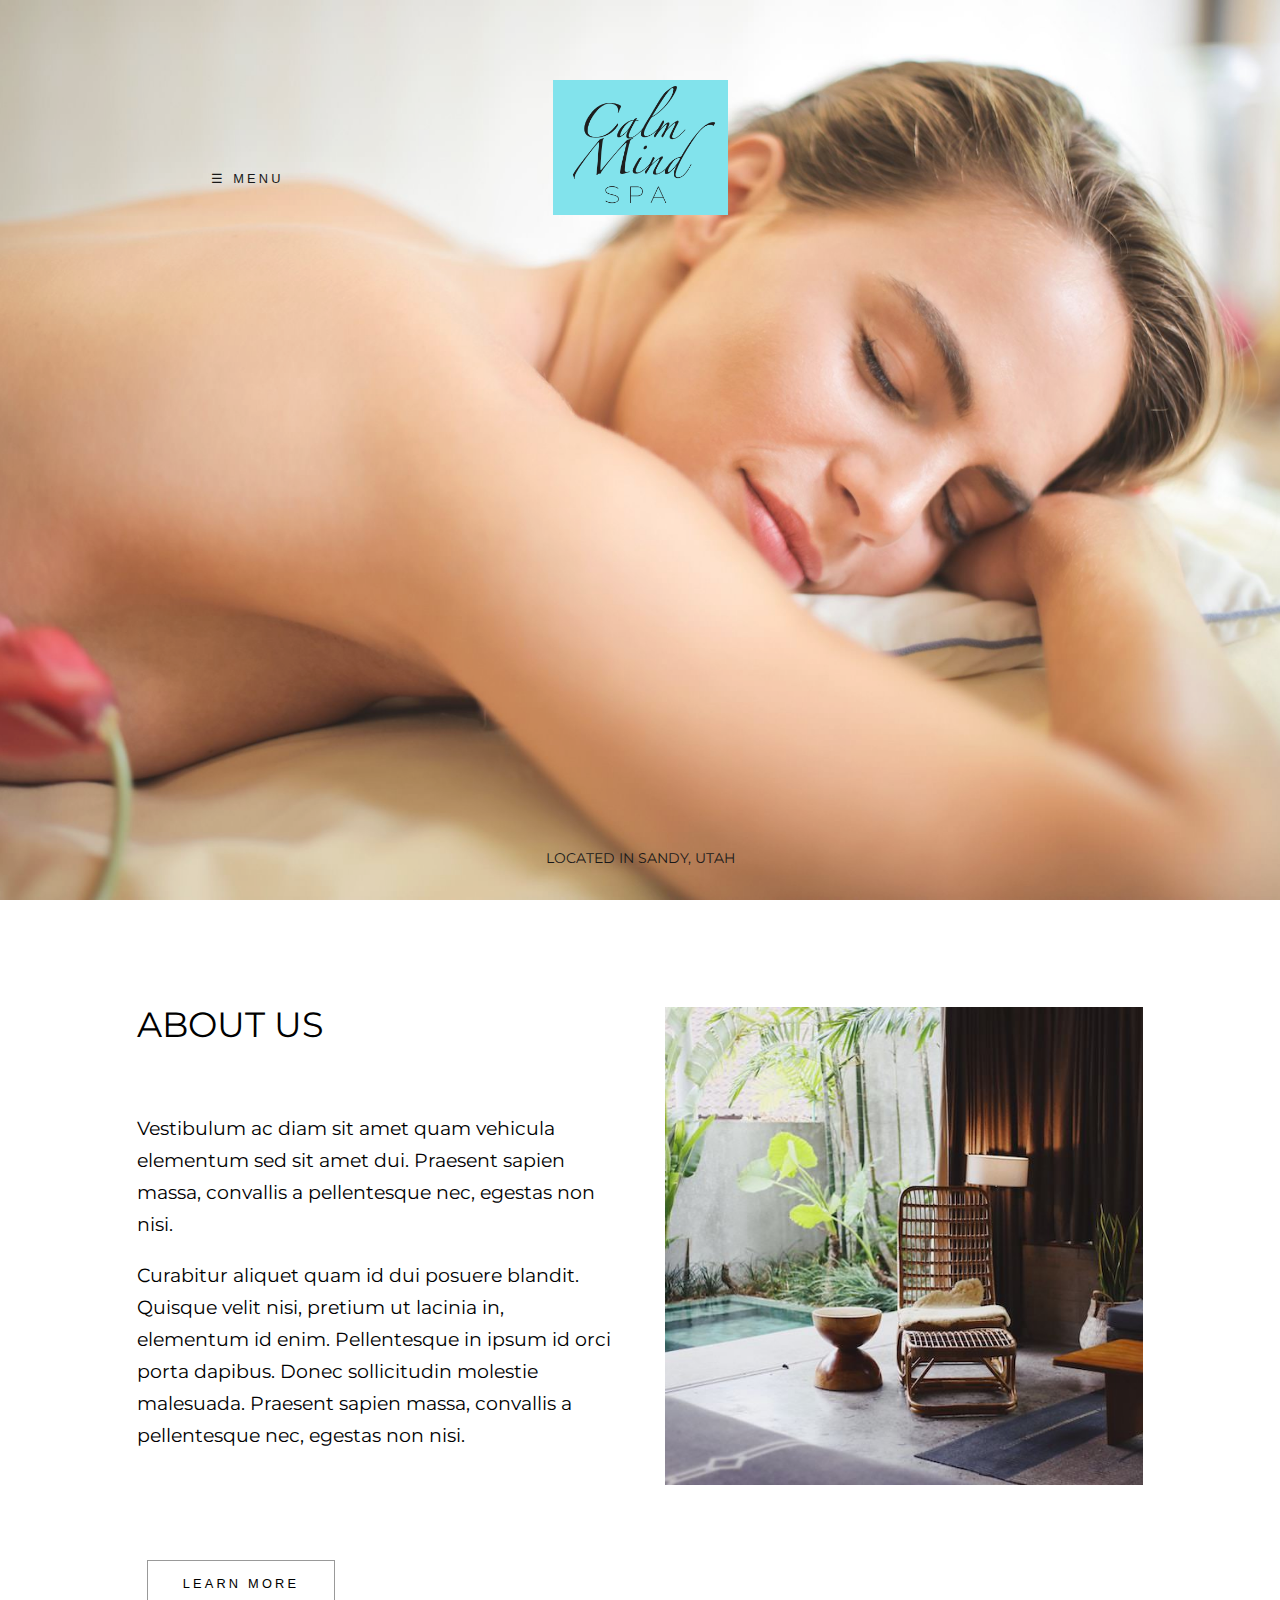
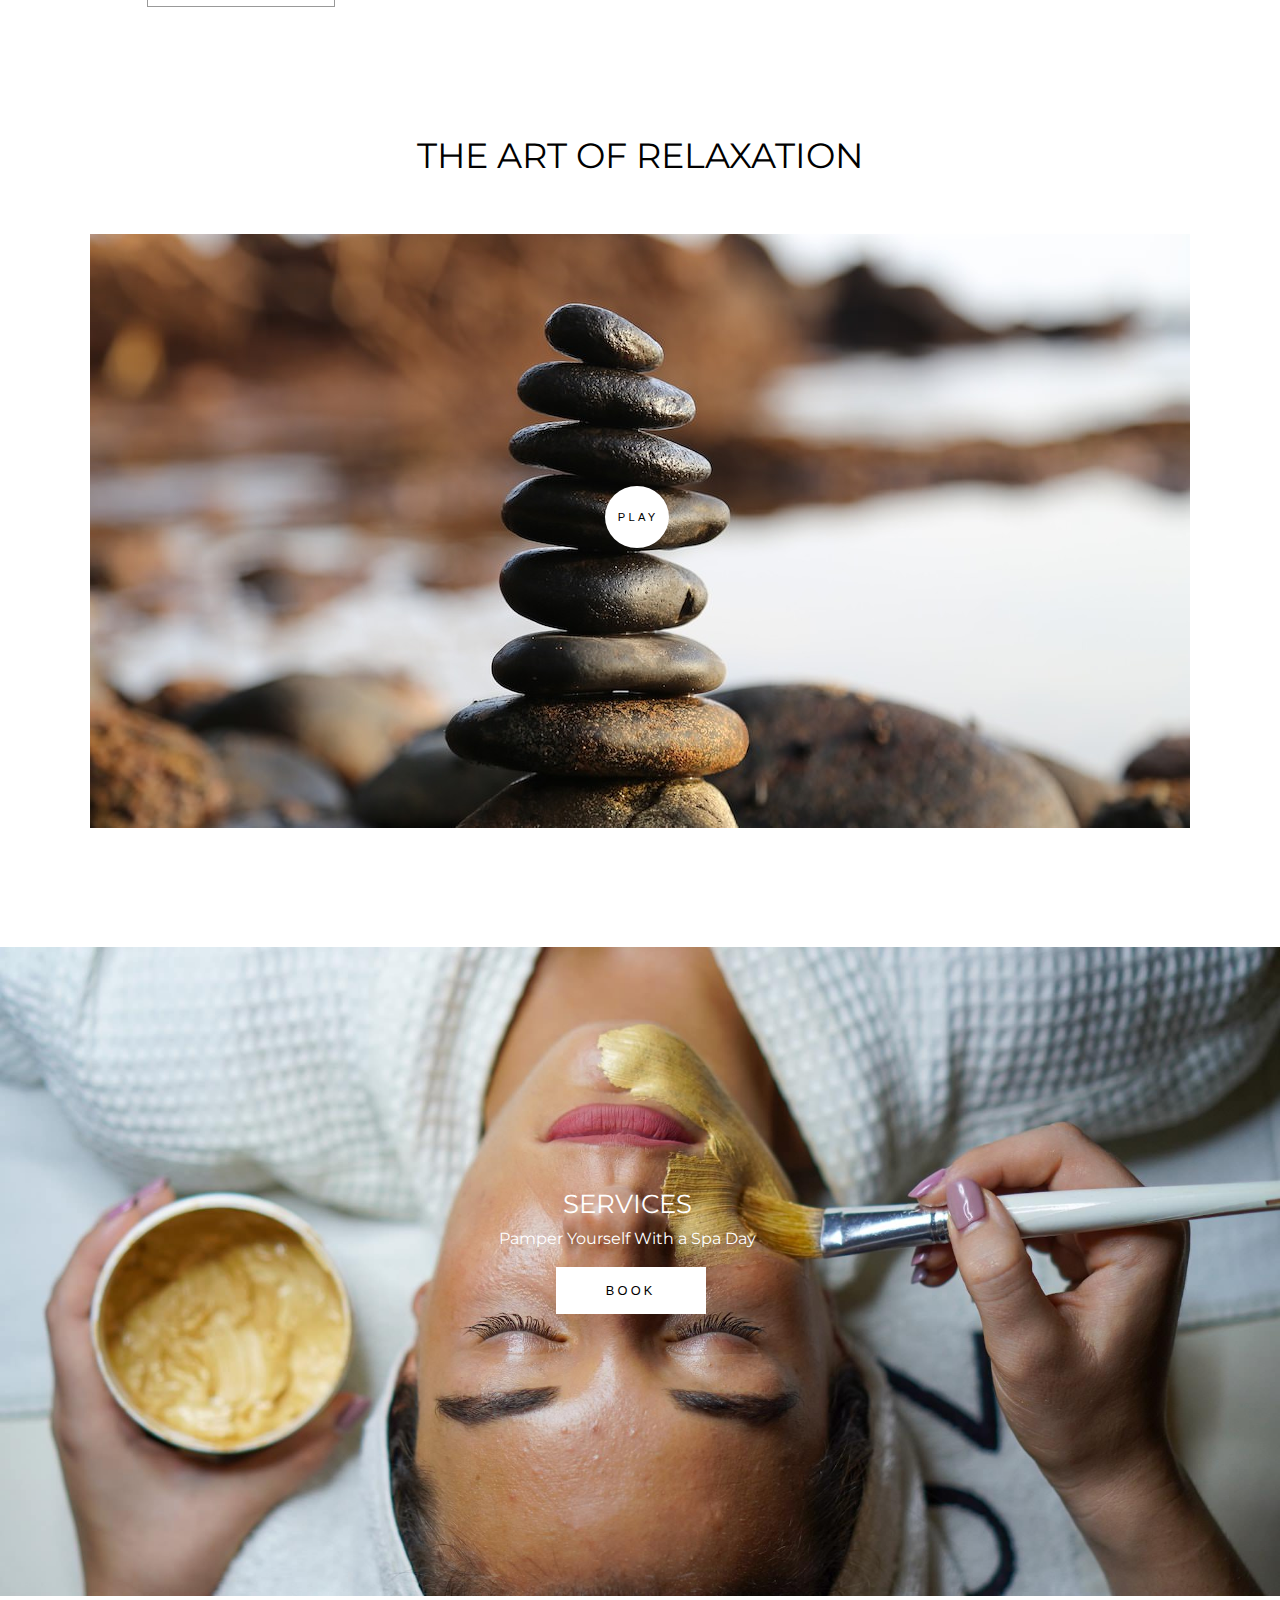
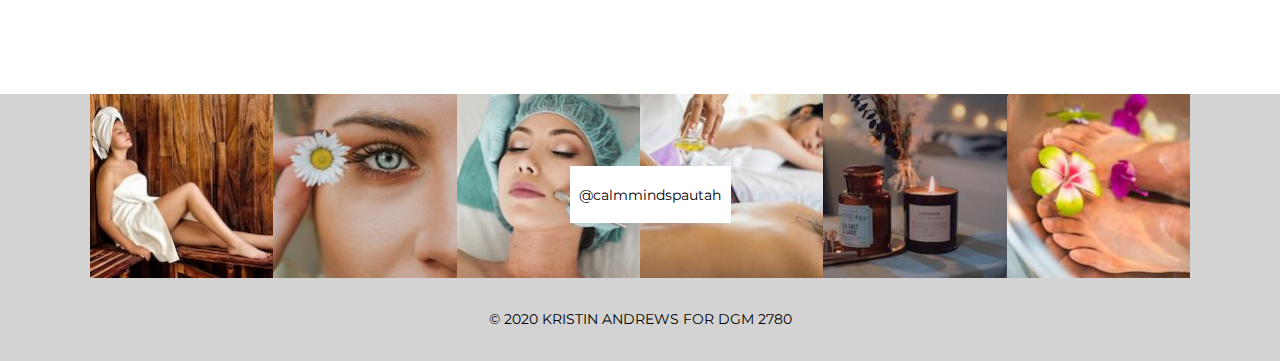
==== commit e8a4d377: "cleaned up code" ====
--- a/index.html
+++ b/index.html
@@ -4,35 +4,47 @@
     <meta charset="utf-8" />
     <meta name="viewport" content="width=device-width, initial-scale=1" />
     <title>Home: Calm Mind Spa</title>
-	<link rel="stylesheet" href="css/index.css" />
-	<link href="https://fonts.googleapis.com/css?family=Open+Sans&display=swap" rel="stylesheet">
-	<link href="https://fonts.googleapis.com/css?family=Montserrat&display=swap" rel="stylesheet">
+    <link rel="stylesheet" href="css/index.css" />
+    <link
+      href="https://fonts.googleapis.com/css?family=Open+Sans&display=swap"
+      rel="stylesheet"
+    />
+    <link
+      href="https://fonts.googleapis.com/css?family=Montserrat&display=swap"
+      rel="stylesheet"
+    />
   </head>
 
   <body>
+
+	<!-- Header with Nav -->
+
     <header class="showimage">
-		<nav id="blackNav">
-			<button id="navButton" onclick="toggleMenu()">
-				<span>&#9776; MENU</span>
-				<span>&otimes; CLOSE</span>
-			</button>
-		  <ul id="primaryNav" class="hide">
-			<li><a href="index.html">HOME</a></li>
-			<li><a href="about.html">ABOUT</a></li>
-			<li><a href="#">SERVICES</a></li>
-			<li><a href="#">CONTACT</a></li>
-		  </ul>
-		</nav>
-	  <div class="centerDiv"> 
-		<a href="index.html"
-        ><img class="centered" src="images/calmmindlogo.png" alt="companylogo"
-      /></a>
+      <nav>
+        <button id="navButton" onclick="toggleMenu()">
+          <span>&#9776; MENU</span>
+          <span>&otimes; CLOSE</span>
+        </button>
+        <ul id="primaryNav" >
+          <li><a href="index.html">HOME</a></li>
+          <li><a href="about.html">ABOUT</a></li>
+          <li><a href="#">SERVICES</a></li>
+          <li><a href="#">CONTACT</a></li>
+        </ul>
+      </nav>
+      <div class="centerDiv">
+        <a href="index.html"
+          ><img class="centered" src="images/calmmindlogo.png" alt="companylogo"
+        /></a>
+        <p>LOCATED IN SANDY, UTAH</p>
+      </div><!--closes centered-->
+	</header>
 	
-	  <p>LOCATED IN SANDY, UTAH</p>
-	</div> <!--closes centered-->
-    </header>
+
     <main>
-		
+
+		<!-- Section 1  -->
+
       <section id="about">
         <div class="contentblock">
           <div class="block1">
@@ -56,41 +68,59 @@
           <img src="images/relaxingseatbypool.jpg" alt="" />
         </div>
         <!--closes contentblock-->
-      </section>
+	  </section>
+	  
+
+		<!-- Section 2	   -->
+
       <section id="homevideo">
-		<h2>THE SCIENCE BEHIND RELAXATION</h2>
-		<div class="hiddenvideo">
-			<a href="#homevideo"><button class="round">PLAY</button></a>
-	   <img src="images/stackedstones.jpg" alt="stackedstones"/>  
-	</div>   <!--closes hiddenvideo class-->
-	 </section>
+        <h2>THE ART OF RELAXATION</h2>
+        <div class="hiddenvideo">
+          <a href="#homevideo"><button>PLAY</button></a>
+          <img src="images/stackedstones.jpg" alt="stackedstones" />
+        </div>
+        <!--closes hiddenvideo class-->
+	  </section>
+	  
+
+	  <!-- Section 3  -->
+
       <section id="feature">
-		  <div class="overlay_text">
-		<h3>SERVICES</h3>
-		<h4>Pamper Yourself With a Spa Day</h4>
-		<a href="#feature"><button>BOOK</button></a>
-	</div>
+        <div class="overlay_text">
+          <h3>SERVICES</h3>
+          <h4>Pamper Yourself With a Spa Day</h4>
+          <a href="#feature"><button>BOOK</button></a>
+        </div>
         <img src="images/womangettingfacialmask.jpg" alt="" />
-      </section>
-    </main>
+	  </section>
+	  
+
+	</main>
+
+	
+	<!-- Footer -->
+
+
     <footer>
-		<a href="https://www.instagram.com/" target="_blank"><div class="overlaytext">
-		<p>@calmmindspautah</p>
-	</div></a>
-	<a href="https://www.instagram.com/" target="_blank">
-		<div class="instaphotos">
-			<img src="images/womaninsauna.jpg" alt="">
-			<img src="images/eyewithflower.jpg" alt="">
-			<img src="images/prep.jpg" alt="">
-			<img src="images/massageoil.jpg" alt="">
-			<img src="images/candles.jpg" alt="">
-			<img src="images/pedicure.jpg" alt="">
-			
-				</div>
-			</a>
-	  <p>&copy; 2020 KRISTIN ANDREWS FOR DGM 2780</p>
+      <a href="https://www.instagram.com/" target="_blank">
+        <div class="overlaytext">
+          <p>@calmmindspautah</p>
+        </div></a
+      >
+      <a href="https://www.instagram.com/" target="_blank">
+        <div class="instaphotos">
+          <img src="images/womaninsauna.jpg" alt="" />
+          <img src="images/eyewithflower.jpg" alt="" />
+          <img src="images/prep.jpg" alt="" />
+          <img src="images/massageoil.jpg" alt="" />
+          <img src="images/candles.jpg" alt="" />
+          <img src="images/pedicure.jpg" alt="" />
+        </div>
+      </a>
+      <p>&copy; 2020 KRISTIN ANDREWS FOR DGM 2780</p>
+	</footer>
 	
-    </footer>
+
     <script type="text/javascript" src="js/main.js"></script>
   </body>
 </html>
--- a/css/index.css
+++ b/css/index.css
@@ -138,12 +138,20 @@
 .buttonstyle {
   border: 1px solid #999;
   padding: 15px 35px;
-  font-size: 0.85rem;
+  background-color: transparent;
+  font-size: 0.8rem;
   display: inline-block;
   letter-spacing: 0.2rem;
-  margin: 40px 0;
+  margin: 0.2rem 2%;
   min-width: 150px;
   max-width: 200px;
+}
+@media (max-width: 550px) {
+  .buttonstyle {
+    padding: 15px 12px;
+    min-width: 50px;
+    letter-spacing: 0.11rem;
+  }
 }
 .buttonstyle:hover {
   background-color: #333;
@@ -166,20 +174,64 @@
   display: flex;
   justify-content: center;
 }
+@media (max-width: 550px) {
+  .roundbutton {
+    padding: 25px 15px;
+  }
+}
 .roundbutton:hover {
   transition: background 1s ease-in-out;
   color: #a6ebf1;
 }
+.flexcolumn {
+  display: flex;
+  flex-direction: column;
+  align-items: center;
+}
 body {
-  font-family: 'Montserrat', sans-serif;
+  font-family: 'Montserrat', 'Open Sans', 'Helvetica', 'Arial', sans-serif;
+  margin: 0 auto;
 }
 main {
   margin: 0 auto;
+}
+section {
+  margin: 40px auto;
+}
+h2 {
+  font-size: 2.2rem;
+  margin-bottom: 60px;
+}
+@media (max-width: 550px) {
+  h2 {
+    font-size: 1.5rem;
+    margin-bottom: 20px;
+  }
+}
+h3 {
+  font-size: 1.6rem;
+  padding: 12% 0;
+}
+@media (max-width: 550px) {
+  h3 {
+    font-size: 1.3rem;
+    padding: 10% 0;
+  }
+}
+p {
+  padding: 2% 0;
+  font-size: 0.85rem;
+  line-height: 2rem;
 }
 header img.centered {
   width: 175px;
   margin-top: 80px;
   position: relative;
+}
+@media (max-width: 550px) {
+  header img.centered {
+    width: 130px;
+  }
 }
 header .centerDiv {
   display: flex;
@@ -188,12 +240,6 @@
   justify-content: space-between;
   height: 100vh;
   padding-bottom: 0;
-  position: relative;
-}
-.secondaryHeader {
-  display: flex;
-  flex-direction: column;
-  align-items: center;
   position: relative;
 }
 nav {
@@ -205,13 +251,6 @@
   left: 12%;
   top: 17%;
 }
-nav .open {
-  background-color: #222;
-  color: #fff;
-}
-nav .open:hover {
-  background-color: #222;
-}
 nav ul {
   list-style-type: none;
   padding: 0;
@@ -227,14 +266,54 @@
 nav ul li a:active {
   background-color: #3c3c3c;
 }
+@media (max-width: 550px) {
+  nav {
+    top: 17%;
+    left: 7%;
+  }
+}
 nav #navButton {
+  border: 1px solid #999;
+  padding: 15px 35px;
+  background-color: transparent;
+  font-size: 0.8rem;
+  display: inline-block;
+  letter-spacing: 0.2rem;
+  margin: 0.2rem 2%;
+  min-width: 150px;
+  max-width: 200px;
+  border: none;
   width: 175px;
+}
+@media (max-width: 550px) {
+  nav #navButton {
+    padding: 15px 12px;
+    min-width: 50px;
+    letter-spacing: 0.11rem;
+  }
+}
+nav #navButton:hover {
+  background-color: #333;
+  color: #a6ebf1;
+  transition: background 0.35s ease-in-out;
+}
+@media (max-width: 550px) {
+  nav #navButton {
+    width: 75px;
+  }
+}
+nav #navButton:hover {
+  background-color: transparent;
 }
 nav #navButton span:nth-child(1) {
   display: block;
 }
 nav #navButton span:nth-child(2) {
   display: none;
+}
+nav #navButton.open {
+  background-color: #222;
+  transition: none;
 }
 nav #navButton.open span:nth-child(1) {
   display: none;
@@ -247,55 +326,164 @@
   overflow: hidden;
   width: 175px;
   margin-left: 2%;
-  background-color: #222;
+}
+@media (max-width: 550px) {
+  nav #primaryNav {
+    width: 80vw;
+  }
 }
 nav #primaryNav.open {
   height: auto;
 }
-nav button {
-  margin: 0.2rem 2%;
-  background-color: transparent;
-  border: none;
-  font-size: 0.8rem;
-  color: #222;
-}
-nav button:hover {
-  background-color: transparent;
-  color: #bcf0f4;
-  transition: background 0.35s ease-in-out;
-}
-h2 {
-  font-size: 2.2rem;
-  margin-bottom: 60px;
-}
-h3 {
-  font-size: 1.6rem;
-  padding: 12% 0;
-}
-main {
+nav .open {
+  background-color: #222;
+  color: #fff;
+}
+footer {
+  background-color: lightgray;
+  padding: 0;
+  font-size: 0.7rem;
+  display: flex;
+  flex-direction: column;
+  align-items: center;
+}
+footer img {
+  width: 100%;
+}
+footer .instaphotos {
+  display: grid;
+  grid-template-columns: 1fr 1fr 1fr 1fr 1fr 1fr;
+  max-width: 1100px;
+  position: relative;
+}
+@media (max-width: 550px) {
+  footer .instaphotos {
+    grid-template-columns: 1fr 1fr;
+    column-gap: 4%;
+    row-gap: 4%;
+    margin: 6%;
+    margin-bottom: 12%;
+  }
+}
+footer .overlaytext {
+  position: absolute;
+  background-color: white;
+  color: black;
+  padding: 0.6rem;
+  z-index: 1;
+  left: 44.5%;
+  margin-top: 4.5rem;
+}
+@media (max-width: 550px) {
+  footer .overlaytext {
+    margin-top: 248px;
+    margin-right: 200px;
+    left: 29%;
+  }
+}
+header.showimage {
+  background-image: url("../images/header1.jpg");
+  height: 100vh;
+  background-size: cover;
+  background-position: center;
+  background-repeat: no-repeat;
+  opacity: 0.9;
+}
+@media (max-width: 550px) {
+  header.showimage {
+    background-position-x: 67%;
+  }
+}
+section#about {
+  max-width: 1070px;
+  padding: 6% 0 4% 0;
+  margin: 30px auto 0px auto;
+}
+@media (max-width: 550px) {
+  section#about {
+    padding: 1% 0;
+    margin-top: 50px;
+  }
+}
+section#about img {
+  width: 100%;
+}
+section#about p {
+  font-size: 1.2rem;
+}
+@media (max-width: 550px) {
+  section#about p {
+    font-size: 1rem;
+  }
+}
+section#about .contentblock {
   margin: 0 auto;
-}
-p {
-  padding: 2% 0;
-  font-size: 0.85rem;
-  line-height: 2rem;
-}
-button {
+  padding: 0 3%;
+  display: grid;
+  grid-template-columns: 1fr 1fr;
+  column-gap: 5%;
+}
+@media (max-width: 550px) {
+  section#about .contentblock {
+    grid-template-columns: 100%;
+    row-gap: 1%;
+  }
+}
+section#about .contentblock .block1 button {
   border: 1px solid #999;
   padding: 15px 35px;
-  font-size: 0.85rem;
+  background-color: transparent;
+  font-size: 0.8rem;
   display: inline-block;
   letter-spacing: 0.2rem;
-  margin: 40px 0;
+  margin: 0.2rem 2%;
   min-width: 150px;
   max-width: 200px;
-}
-button:hover {
+  margin-top: 100px;
+}
+@media (max-width: 550px) {
+  section#about .contentblock .block1 button {
+    padding: 15px 12px;
+    min-width: 50px;
+    letter-spacing: 0.11rem;
+  }
+}
+section#about .contentblock .block1 button:hover {
   background-color: #333;
   color: #a6ebf1;
   transition: background 0.35s ease-in-out;
 }
-.round {
+@media (max-width: 550px) {
+  section#about .contentblock .block1 button {
+    margin-top: 40px;
+  }
+}
+section#homevideo {
+  display: flex;
+  flex-direction: column;
+  align-items: center;
+  position: relative;
+  max-width: 1100px;
+  margin: 0 auto;
+  padding: 6% 0;
+}
+@media (max-width: 550px) {
+  section#homevideo {
+    margin-top: 40px;
+  }
+}
+section#homevideo img {
+  width: 100%;
+}
+section#homevideo button {
+  border: 1px solid #999;
+  padding: 15px 35px;
+  background-color: transparent;
+  font-size: 0.8rem;
+  letter-spacing: 0.2rem;
+  margin: 0.2rem 2%;
+  min-width: 150px;
+  max-width: 200px;
   background-color: #fff;
   border: none;
   color: #000;
@@ -308,91 +496,40 @@
   border-radius: 50%;
   width: 64px;
   min-width: 50px;
-  display: flex;
-  justify-content: center;
-}
-.round:hover {
-  transition: background 1s ease-in-out;
-  color: #a6ebf1;
-}
-.overlaytext {
-  position: absolute;
-  background-color: white;
-  color: black;
-  padding: 0.6rem;
-  z-index: 1;
-  left: 44.5%;
-}
-section {
-  margin: 40px auto;
-}
-footer {
-  background-color: lightgray;
-  padding: 0;
-  font-size: 0.7rem;
-  display: flex;
-  flex-direction: column;
-  align-items: center;
-}
-footer img {
-  width: 100%;
-}
-footer .instaphotos {
-  display: grid;
-  grid-template-columns: 1fr 1fr 1fr 1fr 1fr 1fr;
-  max-width: 1100px;
-  position: relative;
-}
-footer .overlaytext {
-  margin-top: 4.5rem;
-}
-header.showimage {
-  background-image: url("../images/header1.jpg");
-  height: 100vh;
-  background-size: cover;
-  background-position: center;
-  background-repeat: no-repeat;
-  opacity: 0.9;
-}
-section#about {
-  max-width: 1070px;
-  padding: 6% 0 4% 0;
-  margin: 30px auto 0px auto;
-}
-section#about img {
-  width: 100%;
-}
-section#about p {
-  font-size: 1.2rem;
-}
-section#about .contentblock {
-  padding: 0 3%;
-  display: grid;
-  grid-template-columns: 1fr 1fr;
-  column-gap: 5%;
-}
-section#about .contentblock button {
-  margin-top: 100px;
-}
-section#homevideo {
-  display: flex;
-  flex-direction: column;
-  position: relative;
-  align-items: center;
-  max-width: 1100px;
-  margin: 0 auto;
-  padding: 6% 0;
-}
-section#homevideo img {
-  width: 100%;
-}
-section#homevideo button {
   position: absolute;
   top: 50%;
   left: 46.6%;
+  background-color: white;
   display: flex;
   justify-content: center;
   z-index: 1;
+}
+@media (max-width: 550px) {
+  section#homevideo button {
+    padding: 15px 12px;
+    min-width: 50px;
+    letter-spacing: 0.11rem;
+  }
+}
+section#homevideo button:hover {
+  background-color: #333;
+  color: #a6ebf1;
+  transition: background 0.35s ease-in-out;
+}
+@media (max-width: 550px) {
+  section#homevideo button {
+    padding: 25px 15px;
+  }
+}
+section#homevideo button:hover {
+  transition: background 1s ease-in-out;
+  color: #a6ebf1;
+}
+@media (max-width: 550px) {
+  section#homevideo button {
+    left: 40%;
+    top: 47%;
+  }
 }
 section#feature {
   position: relative;
@@ -412,18 +549,77 @@
   text-align: center;
   position: absolute;
   top: 35%;
-  left: 41%;
+  left: 39%;
+}
+@media (max-width: 550px) {
+  section#feature .overlay_text {
+    top: 5%;
+    left: 15%;
+  }
 }
 section#feature .overlay_text h3 {
   padding: 15px;
 }
 section#feature .overlay_text button {
+  border: 1px solid #999;
+  padding: 15px 35px;
+  background-color: transparent;
+  font-size: 0.8rem;
+  display: inline-block;
+  letter-spacing: 0.2rem;
+  margin: 0.2rem 2%;
+  min-width: 150px;
+  max-width: 200px;
   border: none;
-}
-header {
-  background-image: none;
-}
-.contentblock {
+  background-color: white;
+  padding: 1rem 2.3rem;
+  margin-top: 20px;
+}
+@media (max-width: 550px) {
+  section#feature .overlay_text button {
+    padding: 15px 12px;
+    min-width: 50px;
+    letter-spacing: 0.11rem;
+  }
+}
+section#feature .overlay_text button:hover {
+  background-color: #333;
+  color: #a6ebf1;
+  transition: background 0.35s ease-in-out;
+}
+@media (max-width: 550px) {
+  section#feature .overlay_text button {
+    width: 85px;
+  }
+}
+header .secondaryHeader {
+  display: flex;
+  flex-direction: column;
+  align-items: center;
+  position: relative;
+}
+section.spread {
+  padding-bottom: 100px;
+  border-bottom: 1px solid #aaa;
+  padding-top: 80px;
+  max-width: 1100px;
+}
+@media (max-width: 550px) {
+  section.spread {
+    padding-bottom: 60px;
+    padding-top: 40px;
+    row-gap: 5%;
+  }
+}
+section.spread p {
+  font-size: 1.2rem;
+}
+@media (max-width: 550px) {
+  section.spread p {
+    font-size: 1rem;
+  }
+}
+section.spread .contentblock {
   margin: 0 auto;
   max-width: 1100px;
   padding: 0 3%;
@@ -431,38 +627,44 @@
   grid-template-columns: 1fr 1fr;
   column-gap: 5%;
 }
-.contentblock p {
-  font-size: 1.5rem;
+@media (max-width: 550px) {
+  section.spread .contentblock {
+    grid-template-columns: 1fr;
+  }
+}
+section.spread .contentblock p {
+  font-size: 1.3rem;
   line-height: 2rem;
 }
-.contentblock img {
+section.spread .contentblock img {
   width: 100%;
 }
-.contentblock .intro {
+section.spread .contentblock .intro {
   align-self: center;
-}
-section.spread {
-  padding-bottom: 100px;
-  border-bottom: 1px solid #aaa;
-  padding-top: 80px;
-  max-width: 1100px;
-}
-section.spread p {
-  font-size: 1.2rem;
 }
 section.width_constraint img {
   width: 100%;
 }
-div#bios {
+section.width_constraint div#bios {
   display: grid;
   grid-template-columns: 1fr 1fr 1fr;
   column-gap: 2%;
   padding: 2%;
 }
-div#bios p {
+@media (max-width: 550px) {
+  section.width_constraint div#bios {
+    grid-template-columns: 1fr;
+  }
+}
+section.width_constraint div#bios p {
   font-size: 1.2rem;
   line-height: 2rem;
   padding-right: 5%;
+}
+@media (max-width: 550px) {
+  section.width_constraint div#bios p {
+    font-size: 1rem;
+  }
 }
 section#testimonials {
   display: flex;
@@ -476,8 +678,54 @@
   width: 100%;
 }
 section#testimonials button {
+  border: 1px solid #999;
+  padding: 15px 35px;
+  background-color: transparent;
+  font-size: 0.8rem;
+  letter-spacing: 0.2rem;
+  margin: 0.2rem 2%;
+  min-width: 150px;
+  max-width: 200px;
+  background-color: #fff;
+  border: none;
+  color: #000;
+  padding: 25px 25px 25px 28px;
+  text-align: center;
+  text-decoration: none;
+  display: inline-block;
+  font-size: 0.7rem;
+  margin: 2px 2px;
+  border-radius: 50%;
+  width: 64px;
+  min-width: 50px;
   position: absolute;
   display: flex;
   justify-content: center;
   top: 50%;
 }
+@media (max-width: 550px) {
+  section#testimonials button {
+    padding: 15px 12px;
+    min-width: 50px;
+    letter-spacing: 0.11rem;
+  }
+}
+section#testimonials button:hover {
+  background-color: #333;
+  color: #a6ebf1;
+  transition: background 0.35s ease-in-out;
+}
+@media (max-width: 550px) {
+  section#testimonials button {
+    padding: 25px 15px;
+  }
+}
+section#testimonials button:hover {
+  transition: background 1s ease-in-out;
+  color: #a6ebf1;
+}
+@media (max-width: 550px) {
+  section#testimonials button {
+    top: 44%;
+  }
+}
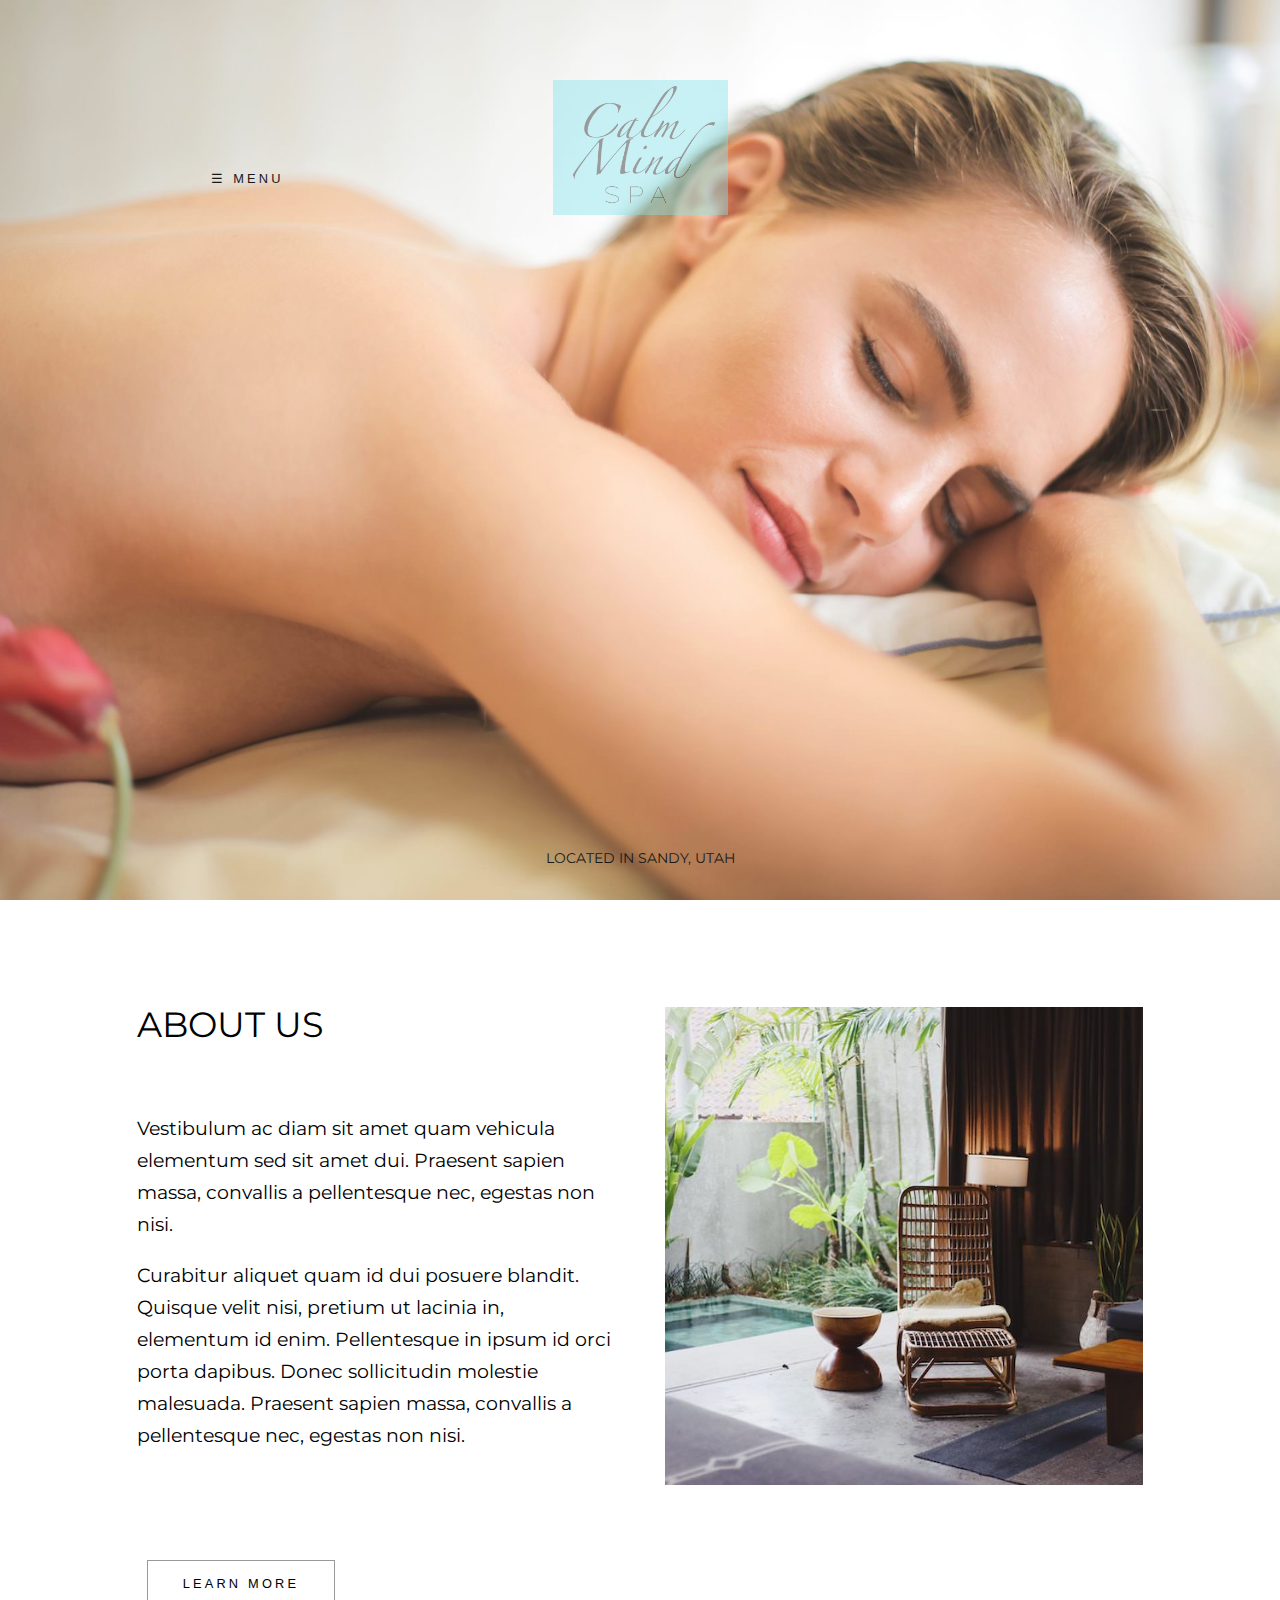
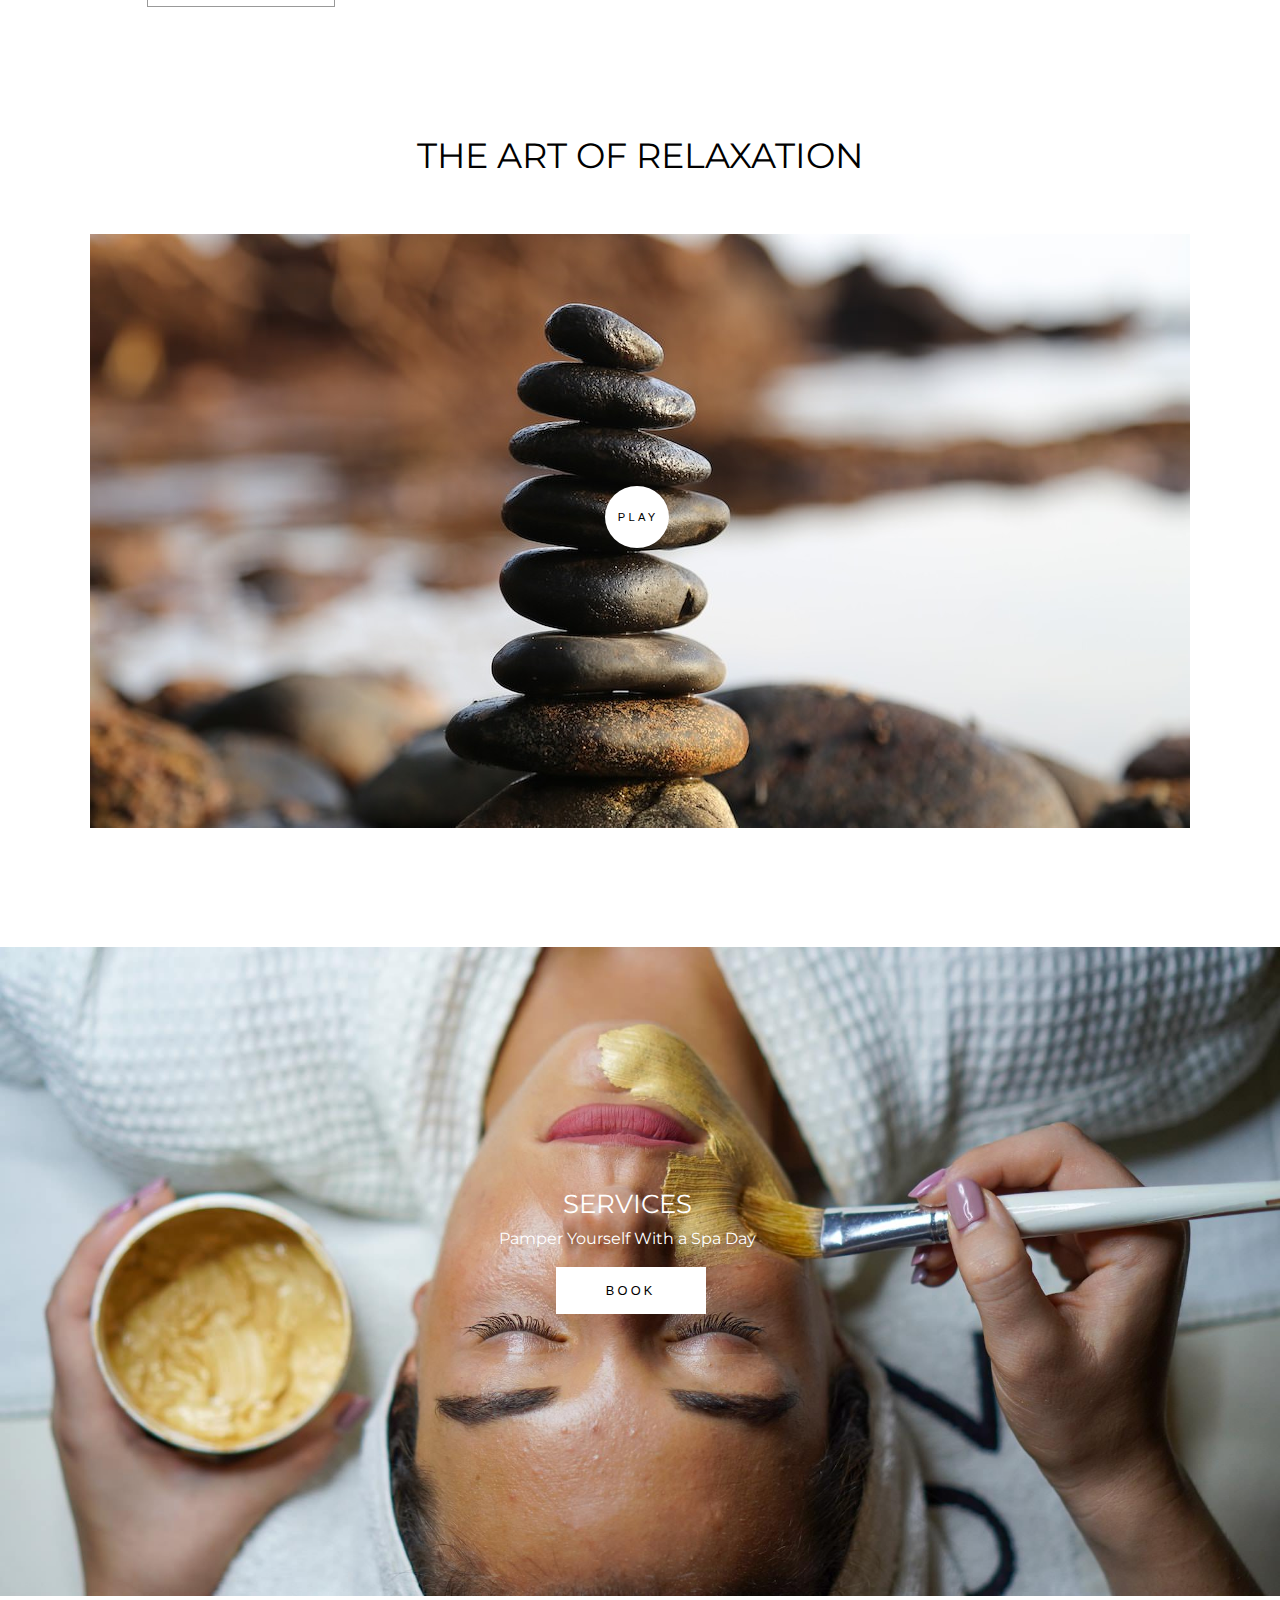
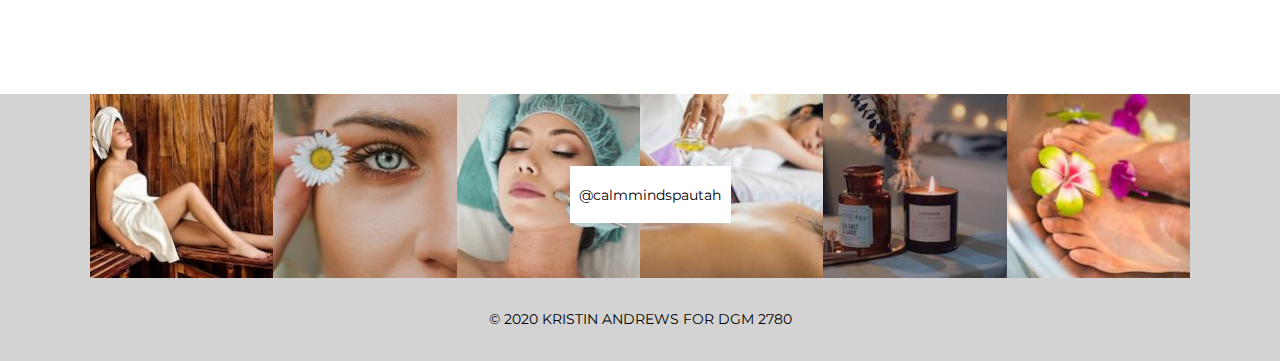
==== commit a81adfa2: "Added GSAP" ====
--- a/index.html
+++ b/index.html
@@ -65,7 +65,7 @@
             <a href="about.html"><button>LEARN MORE</button></a>
           </div>
           <!--closes block1-->
-          <img src="images/relaxingseatbypool.jpg" alt="" />
+          <img class="poolpic" src="images/relaxingseatbypool.jpg" alt="" />
         </div>
         <!--closes contentblock-->
 	  </section>
@@ -76,7 +76,7 @@
       <section id="homevideo">
         <h2>THE ART OF RELAXATION</h2>
         <div class="hiddenvideo">
-          <a href="#homevideo"><button>PLAY</button></a>
+          <a href="#homevideo"><button class="buttonplay">PLAY</button></a>
           <img src="images/stackedstones.jpg" alt="stackedstones" />
         </div>
         <!--closes hiddenvideo class-->
@@ -119,8 +119,8 @@
       </a>
       <p>&copy; 2020 KRISTIN ANDREWS FOR DGM 2780</p>
 	</footer>
-	
-
+  <script type="text/javascript" src="js/jquery.js"></script>
+  <script src="https://cdnjs.cloudflare.com/ajax/libs/gsap/3.2.4/gsap.min.js"></script>
     <script type="text/javascript" src="js/main.js"></script>
   </body>
 </html>
--- a/css/index.css
+++ b/css/index.css
@@ -381,6 +381,9 @@
     left: 29%;
   }
 }
+img.centered {
+  opacity: 0;
+}
 header.showimage {
   background-image: url("../images/header1.jpg");
   height: 100vh;
